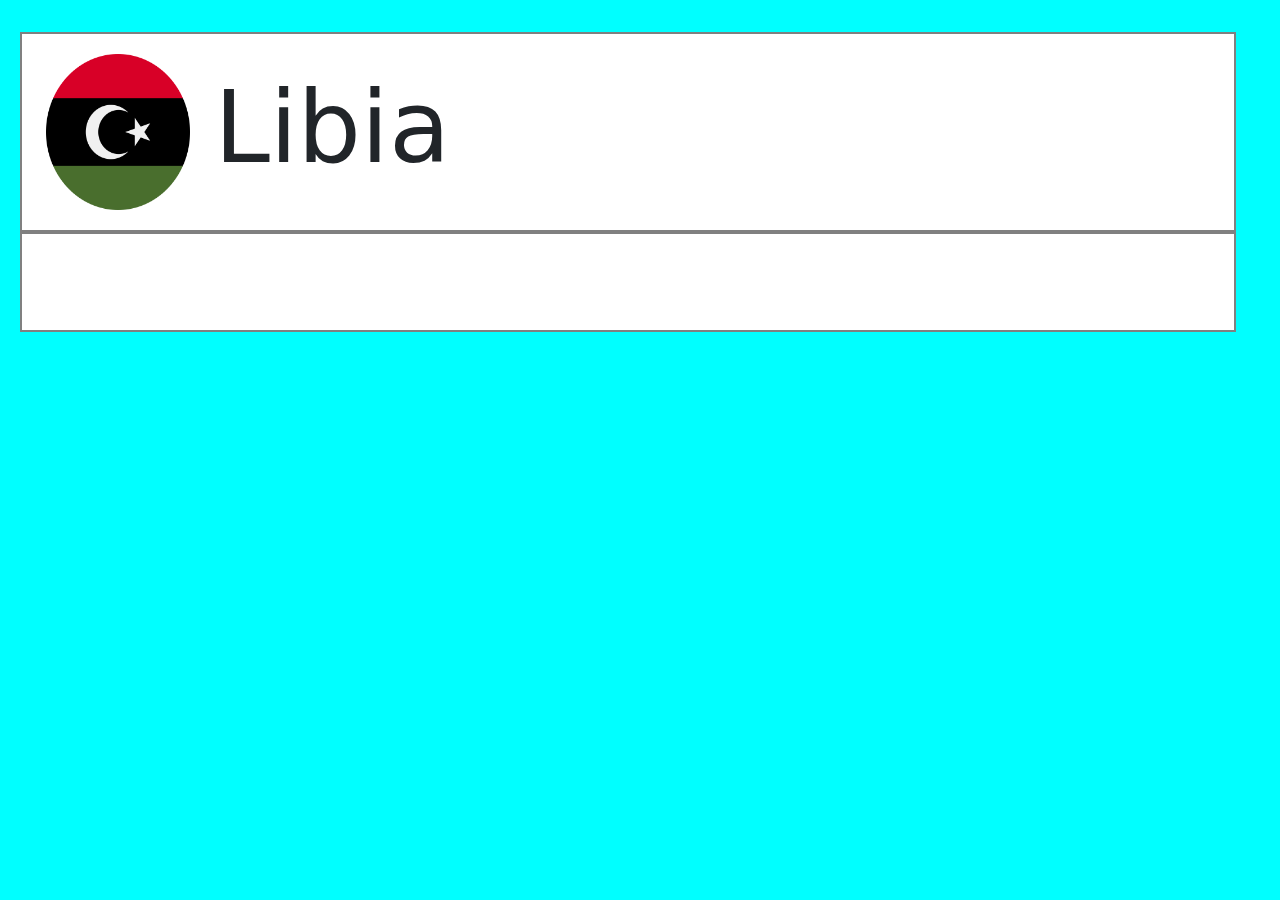
==== index.html @ 395d1d8c "pocos cambios" ====
<!DOCTYPE html>
<html lang="en">
<head>
    <link href="https://cdn.jsdelivr.net/npm/bootstrap@5.3.3/dist/css/bootstrap.min.css" rel="stylesheet" integrity="sha384-QWTKZyjpPEjISv5WaRU9OFeRpok6YctnYmDr5pNlyT2bRjXh0JMhjY6hW+ALEwIH" crossorigin="anonymous">
    <script src="https://cdn.jsdelivr.net/npm/bootstrap@5.3.3/dist/js/bootstrap.bundle.min.js" integrity="sha384-YvpcrYf0tY3lHB60NNkmXc5s9fDVZLESaAA55NDzOxhy9GkcIdslK1eN7N6jIeHz" crossorigin="anonymous"></script>
    <link rel="stylesheet" href="css/main-index.css">
    <meta charset="UTF-8">
    <meta name="viewport" content="width=device-width, initial-scale=1.0">
    <title>Libia</title>
</head>
<body>
    <header class="conteiner-fluid">

        <div id="contenedor__logolibiaheader" class="col-lg-12 row">

            <div id="imagen__circularlogoheader" class="col-lg-4">
                <img src="assets/imagenes/logo circular libia.png" alt="">
            </div>

            
            <div id="contenedor__libiaheader" class="col-lg-8">   
                <h1>Libia</h1>
            </div>

        </div>

        <menu class="col-lg-12 row">
            
            

        </menu>

    </header>




</body>
</html>
---- css/main-index.css ----
*{
    margin: 0;
    padding: 0;
}
body{
    background-color: aqua;
}

header{
    padding-top: 2.5%;
    padding-left: 2.5%;
    padding-right: 2.5%;
}

#contenedor__logolibiaheader{
    padding-left: 1%;
    display: flex;
    height: 200px;
    background-color: white;
    border: 2px solid grey;
}

#imagen__circularlogoheader{
    width: 14%;
    height: 80%;
    align-self: center;
}

header img{
    width: 100%;
    height: 100%;
}

#contenedor__libiaheader{
    align-self: center;
}

#contenedor__libiaheader h1{
    font-size: 100px;
}



menu{
    background-color: white;
    padding-top: 4%;
    height: 100px;
    border: 2px solid grey;
}
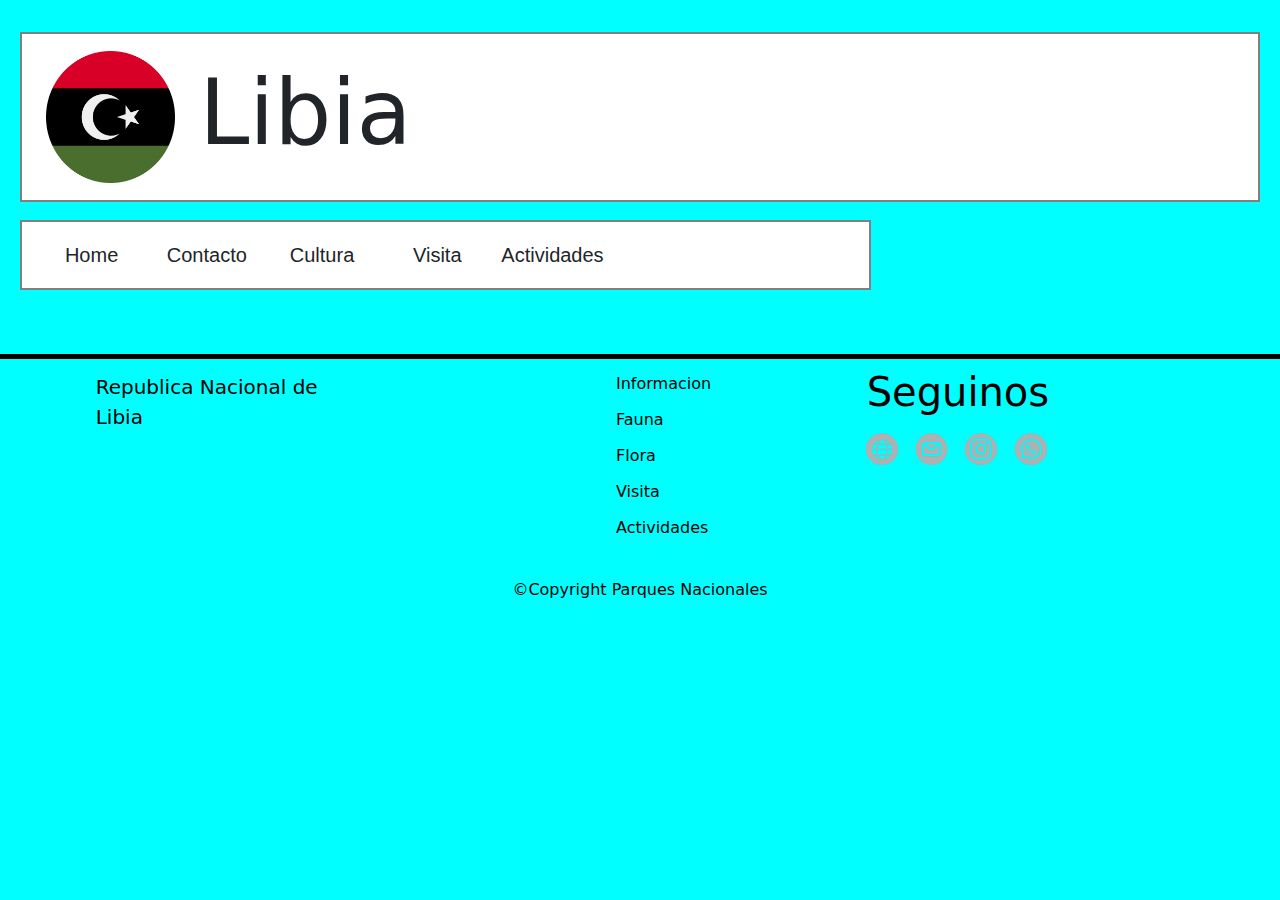
==== commit 274d19fc: "termino el header y agrego el footer, toadiva falta terminarlo" ====
--- a/index.html
+++ b/index.html
@@ -11,7 +11,7 @@
 <body>
     <header class="conteiner-fluid">
 
-        <div id="contenedor__logolibiaheader" class="col-lg-12 row">
+        <div id="contenedor__logolibiaheader" class="row">
 
             <div id="imagen__circularlogoheader" class="col-lg-4">
                 <img src="assets/imagenes/logo circular libia.png" alt="">
@@ -24,16 +24,68 @@
 
         </div>
 
-        <menu class="col-lg-12 row">
-            
-            
-
-        </menu>
+        <nav class="row" id="menu">
+            <ul id="ul__menu">
+                <li class="li__menu">Home</li>
+                <li class="li__menu">Contacto</li>
+                <li class="li__menu">Cultura</li>
+                <li class="li__menu">Visita</li>
+                <li class="li__menu">Actividades</li>
+            </ul>
+        </nav>
 
     </header>
 
 
 
 
+    <main>
+
+
+        
+
+
+    </main>
+
+
+
+
+
+
+
+    <footer id="footer">
+        <div id="contenedor__parques">
+            <p>Republica Nacional de<br>Libia</p>
+        </div>
+        <div id="contenedor__footerlistado">
+            <ul id="ul__footer">
+                <p class="li__lifooter"><a href="../index.html">Informacion</a></p>
+                <p class="li__lifooter"><a href="../css/style-fauna.css">Fauna</a></p>
+                <p class="li__lifooter"><a href="../css/style-flora.css">Flora</a></p>
+                <p class="li__lifooter"><a href="">Visita</a></p>
+                <p class="li__lifooter"><a href="">Actividades</a></p>
+            </ul>
+        </div>
+
+        <div id="contenedor__redessociales">
+
+            <h1 id="h1_seg">Seguinos </h1>
+
+            <div id="contenedor__fotosredes">
+                <img class="imagenes__redes" src="assets/imagenes/logo conexion footer.png" alt="">
+                <img class="imagenes__redes" src="assets/imagenes/logo gmail footer.png" alt="">
+                <img class="imagenes__redes" src="assets/imagenes/logo ig footer.png" alt="">
+                <img class="imagenes__redes" src="assets/imagenes/logo whatsapp footer.png" alt="">
+
+            </div>
+        </div>
+
+        <div id="contenedor__copyright">
+            <p id="parrafo__copyright">©Copyright Parques Nacionales</p>
+        </div>
+    </footer>
+
+
+
 </body>
 </html>--- a/css/main-index.css
+++ b/css/main-index.css
@@ -15,13 +15,13 @@
 #contenedor__logolibiaheader{
     padding-left: 1%;
     display: flex;
-    height: 200px;
+    height: 170px;
     background-color: white;
     border: 2px solid grey;
 }
 
 #imagen__circularlogoheader{
-    width: 14%;
+    width: 12.5%;
     height: 80%;
     align-self: center;
 }
@@ -36,14 +36,270 @@
 }
 
 #contenedor__libiaheader h1{
-    font-size: 100px;
-}
-
-
-
-menu{
+    font-size: 90px;
+}
+
+
+
+
+
+
+
+
+/*MENUUUUUUUUUU*/
+
+#menu{
     background-color: white;
-    padding-top: 4%;
-    height: 100px;
+    margin-top: 1.5%;
+    height: 70px;
     border: 2px solid grey;
-}+}
+
+
+nav{
+    width: 70%;
+    display: flex;
+    padding-top: 1.2%;
+    align-self: center;
+}
+
+nav ul{
+    width: 100%;
+    display: flex;
+    align-self: center;
+}
+
+
+#ul__menu{
+    width: 100%;
+    display: flex;
+    text-decoration: none;
+    height: 30px;
+
+
+}
+
+a{
+    text-decoration: none; /* Elimina el subrayado */
+    color: inherit; /* Mantiene el color del texto circundante */
+}
+
+.li__menu{
+    display: flex;
+    height: 100%;
+    width: 10%;
+    justify-content: center;
+    font-size: 20px;
+    margin-right: 2%;
+    margin-left: 2%;
+    font-family:'Trebuchet MS', 'Lucida Sans Unicode', 'Lucida Grande', 'Lucida Sans', Arial, sans-serif;
+}
+
+
+
+
+
+
+
+
+
+
+
+
+
+
+
+
+
+
+
+
+
+
+
+
+
+
+
+
+
+
+
+
+
+
+
+
+
+
+
+
+
+
+
+
+
+
+
+
+
+
+
+
+
+
+
+
+
+
+
+
+
+
+
+
+
+
+
+
+
+
+
+
+
+
+
+
+
+
+
+
+
+
+
+
+
+
+
+
+
+#footer{
+    border-top: 5px solid black;
+
+
+
+
+
+    margin-top: 5%;
+    width: 100%;
+    height: 250px;
+    display: grid;
+
+    grid-template-columns: 1fr 1fr 1fr;
+    grid-template-rows: 1fr 1fr;
+
+    grid-template-areas: 
+    'parques listado redes'
+    'copy copy copy';
+
+    grid-column-gap: 20px;
+    grid-row-gap: 10px;
+
+
+    color: black;
+    
+
+}
+
+#contenedor__parques{
+    grid-area: parques;
+
+    margin-top: 3%;
+
+    font-size: 20px;
+    display: flex;
+    justify-content: center;
+}
+
+
+
+
+
+
+
+#contenedor__footerlistado{
+    margin-top: 3%;
+
+    grid-area: listado;
+
+    display: flex;
+    justify-content: center;
+}
+
+
+
+
+
+
+
+
+
+
+#contenedor__redessociales{
+    grid-area: redes;
+    
+    flex-direction: column;
+    
+    margin-top: 2%;
+
+}
+
+#contenedor__fotosredes{
+    display: flex;
+    width: 12%;
+    margin-top: 1%;
+    margin-left: -2.3%;
+}
+
+.imagenes__redes{
+    width: 100%;
+}
+
+
+
+
+
+
+
+#contenedor__copyright{
+    grid-area: copy;
+    display: flex;
+    justify-content: center;
+    align-content: center;
+    align-self: center;
+}
+
+
+#parrafo__copyright{
+
+}
+
+
+
+.li__lifooter:hover{
+    font-size: 20px;
+}
+
+.li__lifooter{
+    width: 20px;
+    height: 20px;
+
+
+    margin-left: -40px;
+}
+
+
+
+
+
+
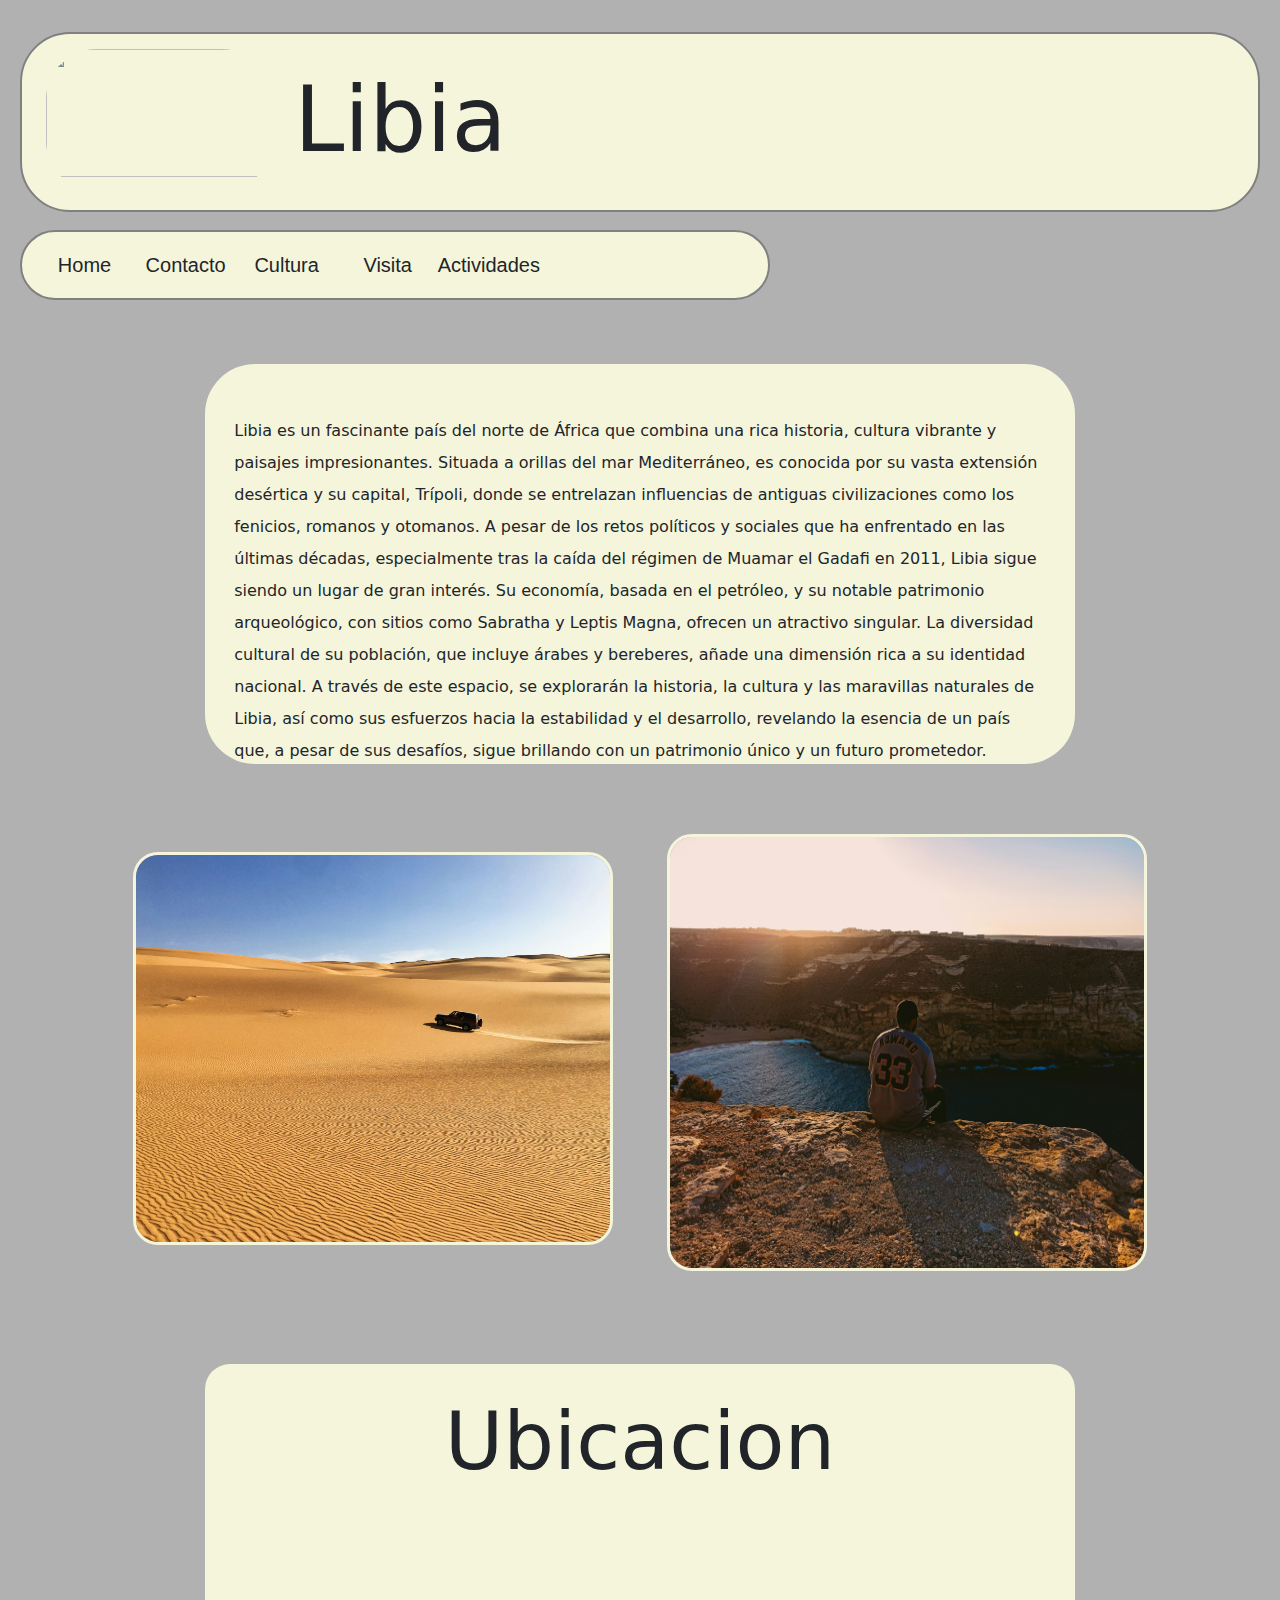
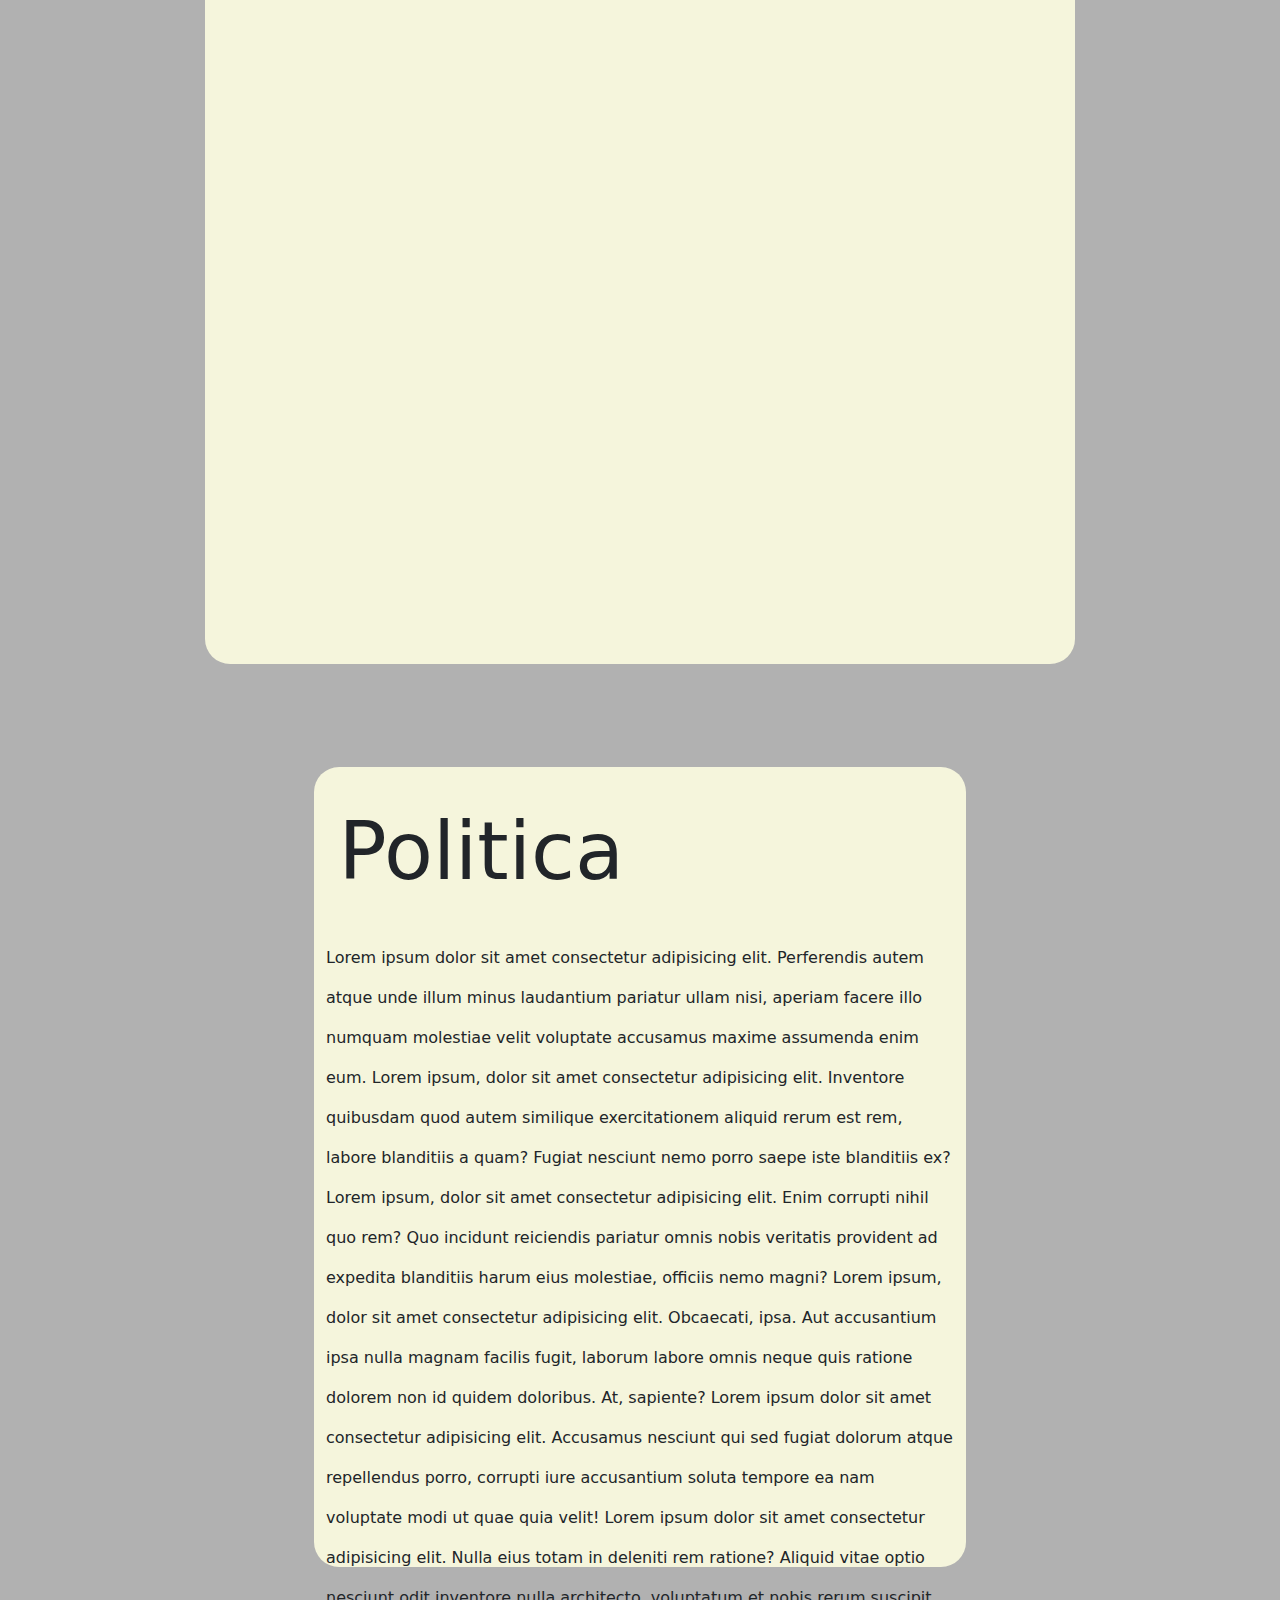
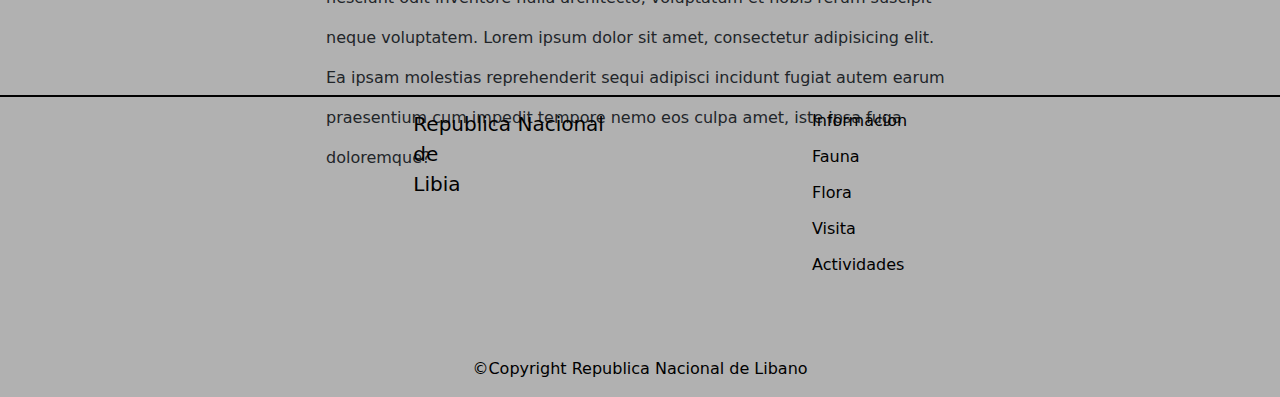
==== commit 31ae9bc8: "Terminar toda la pagina menos el CEO" ====
--- a/index.html
+++ b/index.html
@@ -14,7 +14,7 @@
         <div id="contenedor__logolibiaheader" class="row">
 
             <div id="imagen__circularlogoheader" class="col-lg-4">
-                <img src="assets/imagenes/logo circular libia.png" alt="">
+                <img id="imagen__header" src="assets/imagenes/bandera de libia.png" alt="">
             </div>
 
             
@@ -28,7 +28,7 @@
             <ul id="ul__menu">
                 <li class="li__menu">Home</li>
                 <li class="li__menu">Contacto</li>
-                <li class="li__menu">Cultura</li>
+                <li class="li__menu"><a href="paginas/cultura.html">Cultura</a></li>
                 <li class="li__menu">Visita</li>
                 <li class="li__menu">Actividades</li>
             </ul>
@@ -39,13 +39,74 @@
 
 
 
-    <main>
 
 
-        
 
 
+
+    <main id="main" class="conteiner-fluid row">
+        <div id="contenedor__2" class="col-lg-8">
+            <p id="parrafo__main">
+                Libia es un fascinante país del norte de África que combina una rica historia, cultura vibrante y paisajes impresionantes. Situada a orillas del mar Mediterráneo, es conocida por su vasta extensión desértica y su capital, Trípoli, donde se entrelazan influencias de antiguas civilizaciones como los fenicios, romanos y otomanos. A pesar de los retos políticos y sociales que ha enfrentado en las últimas décadas, especialmente tras la caída del régimen de Muamar el Gadafi en 2011, Libia sigue siendo un lugar de gran interés. Su economía, basada en el petróleo, y su notable patrimonio arqueológico, con sitios como Sabratha y Leptis Magna, ofrecen un atractivo singular. La diversidad cultural de su población, que incluye árabes y bereberes, añade una dimensión rica a su identidad nacional. A través de este espacio, se explorarán la historia, la cultura y las maravillas naturales de Libia, así como sus esfuerzos hacia la estabilidad y el desarrollo, revelando la esencia de un país que, a pesar de sus desafíos, sigue brillando con un patrimonio único y un futuro prometedor.
+            </p>
+        </div>
+
+
+        <div id="contenedor__imagenes" class="">
+            <div id="contenedor__primerafoto" class="col-lg-5">
+                <img id="imagen__primerafoto" src="assets/imagenes/pasiajeimagenprimera3.jpg" alt="">
+            </div>
+
+
+            <div id="contenedor__segundafoto" class="col-lg-5">
+                <img id="imagen__segundafoto" src="assets/imagenes/paisajesegundafoto1.jpg" alt="">
+            </div>
+        </div>
     </main>
+
+
+    <section id="section__mapa" class="conteiner-fluid row">
+
+        <div id="contenedor__ubimapa" class="col-lg-8">
+
+            <h1 id="section__h1ubicacion">
+                Ubicacion
+            </h1>
+
+            <iframe id="mapa" src="https://www.google.com/maps/embed?pb=!1m18!1m12!1m3!1d7327045.0862567825!2d12.036578089145975!3d26.2727371145786!2m3!1f0!2f0!3f0!3m2!1i1024!2i768!4f13.1!3m3!1m2!1s0x13a892d98ece010d%3A0xfa076041c7f9c22a!2sLibia!5e0!3m2!1ses!2sar!4v1729703014023!5m2!1ses!2sar" width="600" height="450" style="border:0;" allowfullscreen="" loading="lazy" referrerpolicy="no-referrer-when-downgrade"></iframe>        </div>
+
+    </section>
+
+
+    <article id="article" class="conteiner-fluid row">
+
+        <div class="col-lg-6" id="contenedor__politica">
+            
+                <div id="contenedor__politca">
+                    <h1 id="h1__politica">
+                        Politica
+                    </h1>
+                </div>
+            
+
+            <div id="contenedor__parrafopolitica">
+                <p id="parrafo__politica">
+                    Lorem ipsum dolor sit amet consectetur adipisicing elit. Perferendis autem atque unde illum minus laudantium pariatur ullam nisi, aperiam facere illo numquam molestiae velit voluptate accusamus maxime assumenda enim eum. Lorem ipsum, dolor sit amet consectetur adipisicing elit. Inventore quibusdam quod autem similique exercitationem aliquid rerum est rem, labore blanditiis a quam? Fugiat nesciunt nemo porro saepe iste blanditiis ex? Lorem ipsum, dolor sit amet consectetur adipisicing elit. Enim corrupti nihil quo rem? Quo incidunt reiciendis pariatur omnis nobis veritatis provident ad expedita blanditiis harum eius molestiae, officiis nemo magni? Lorem ipsum, dolor sit amet consectetur adipisicing elit. Obcaecati, ipsa. Aut accusantium ipsa nulla magnam facilis fugit, laborum labore omnis neque quis ratione dolorem non id quidem doloribus. At, sapiente? Lorem ipsum dolor sit amet consectetur adipisicing elit. Accusamus nesciunt qui sed fugiat dolorum atque repellendus porro, corrupti iure accusantium soluta tempore ea nam voluptate modi ut quae quia velit! Lorem ipsum dolor sit amet consectetur adipisicing elit. Nulla eius totam in deleniti rem ratione? Aliquid vitae optio nesciunt odit inventore nulla architecto, voluptatum et nobis rerum suscipit neque voluptatem. Lorem ipsum dolor sit amet, consectetur adipisicing elit. Ea ipsam molestias reprehenderit sequi adipisci incidunt fugiat autem earum praesentium cum impedit tempore nemo eos culpa amet, iste ipsa fuga doloremque?
+                </p>
+            </div>
+        </div>
+
+    </article>
+
+
+
+
+
+
+
+
+
+
 
 
 
@@ -54,34 +115,23 @@
 
 
     <footer id="footer">
-        <div id="contenedor__parques">
-            <p>Republica Nacional de<br>Libia</p>
-        </div>
-        <div id="contenedor__footerlistado">
-            <ul id="ul__footer">
-                <p class="li__lifooter"><a href="../index.html">Informacion</a></p>
-                <p class="li__lifooter"><a href="../css/style-fauna.css">Fauna</a></p>
-                <p class="li__lifooter"><a href="../css/style-flora.css">Flora</a></p>
-                <p class="li__lifooter"><a href="">Visita</a></p>
-                <p class="li__lifooter"><a href="">Actividades</a></p>
-            </ul>
-        </div>
-
-        <div id="contenedor__redessociales">
-
-            <h1 id="h1_seg">Seguinos </h1>
-
-            <div id="contenedor__fotosredes">
-                <img class="imagenes__redes" src="assets/imagenes/logo conexion footer.png" alt="">
-                <img class="imagenes__redes" src="assets/imagenes/logo gmail footer.png" alt="">
-                <img class="imagenes__redes" src="assets/imagenes/logo ig footer.png" alt="">
-                <img class="imagenes__redes" src="assets/imagenes/logo whatsapp footer.png" alt="">
-
+        <div id="contenedor__footer1">
+            <div id="contenedor__parques">
+                <p id="www">Republica Nacional de<br>Libia</p>
             </div>
+            <div id="contenedor__footerlistado">
+                <ul id="ul__footer">
+                    <p class="li__lifooter"><a href="../index.html">Informacion</a></p>
+                    <p class="li__lifooter"><a href="../css/style-fauna.css">Fauna</a></p>
+                    <p class="li__lifooter"><a href="../css/style-flora.css">Flora</a></p>
+                    <p class="li__lifooter"><a href="">Visita</a></p>
+                    <p class="li__lifooter"><a href="">Actividades</a></p>
+                </ul>
+            </div>    
         </div>
 
         <div id="contenedor__copyright">
-            <p id="parrafo__copyright">©Copyright Parques Nacionales</p>
+            <p id="parrafo__copyright">©Copyright Republica Nacional de Libano</p>
         </div>
     </footer>
 
--- a/css/main-index.css
+++ b/css/main-index.css
@@ -3,56 +3,327 @@
     padding: 0;
 }
 body{
-    background-color: aqua;
+    background-color: rgb(177, 177, 177);
 }
 
 header{
     padding-top: 2.5%;
     padding-left: 2.5%;
     padding-right: 2.5%;
+    align-self: center;
 }
 
 #contenedor__logolibiaheader{
     padding-left: 1%;
     display: flex;
-    height: 170px;
-    background-color: white;
+    height: 180px;
+    background-color: beige;
     border: 2px solid grey;
+    border-radius: 50px;
+    align-items: center;
 }
 
 #imagen__circularlogoheader{
     width: 12.5%;
-    height: 80%;
+    height: 90%;
     align-self: center;
-}
-
-header img{
-    width: 100%;
-    height: 100%;
+    margin-top: 1%;
+}
+
+#imagen__header{
+    width: 175%;
+    height: 90%;
+    border-radius: 50px;
 }
 
 #contenedor__libiaheader{
+    margin-top: 0.4%;
     align-self: center;
 }
 
 #contenedor__libiaheader h1{
     font-size: 90px;
-}
-
-
-
-
-
-
-
-
-/*MENUUUUUUUUUU*/
+    margin-left: 12%;
+}
+
 
 #menu{
-    background-color: white;
+    
+    background-color: beige;
     margin-top: 1.5%;
     height: 70px;
     border: 2px solid grey;
+    width: 750px;
+    border-radius: 50px;
+}
+
+
+
+
+
+
+
+
+
+
+
+
+
+
+
+
+
+
+
+
+
+
+
+
+
+
+
+
+
+
+
+
+
+
+
+
+
+
+
+
+
+
+
+
+
+
+
+
+
+
+/*MAINNNNNNNNNNNNNNNNNNNNNNNNNNNNNNNNNNNNNNNNNNNNNNNNNNNNNNNNNNNNNNNNNNNNNNNNNNNNNNNNNNNN*/
+
+
+#main{
+    margin-top: 5%;
+    height:  1000px;
+    display: flex;
+    justify-content: center;
+}
+
+#contenedor__2{
+    background-color: beige;
+    border-radius: 50px;
+    line-height: 2;
+    height: 400px;
+}
+
+
+#parrafo__main{
+    margin-top: 6%;
+    margin-left: 2%;
+    margin-right: 2%;
+}
+
+
+#contenedor__imagenes{
+    height: 500px;
+    display: flex;
+    justify-content: center;
+}
+
+
+#contenedor__primerafoto{
+    height: 450px;
+    border-radius: 25px;
+}
+#imagen__primerafoto{
+    width: 90%;
+    height: 87.5%;
+    border-radius: 25px;
+    margin-left: 5%;
+    margin-top: 3.7%;
+    border: solid 3px beige;
+    margin-top: 7%;
+}
+
+
+
+
+
+
+
+#contenedor__segundafoto{
+    height: 500px;
+    border-radius: 25px;
+    
+}
+
+#imagen__segundafoto{
+    width: 90%;
+    height: 87.5%;
+    border-radius: 25px;
+    margin-left: 5%;
+    margin-top: 3.7%;
+    border: solid 3px  beige;
+}
+
+
+
+
+
+
+
+/*Sectioooooooooooooooooooooooooooooooooooooooooooooooooooooooooooooon*/
+
+
+#section__mapa{
+    display: flex;
+    justify-content: center;
+    height: 900px;
+}
+
+#contenedor__ubimapa{
+    background-color: beige;
+    justify-content: center;
+    border-radius: 25px;
+}
+
+
+
+#section__h1ubicacion{
+    font-size: 80px;
+    margin-top: 30px;
+}
+
+#section__h1ubicacion{
+    display: flex;
+    justify-content: center;
+}
+
+
+#mapa{
+    margin-top: 6%;
+    width: 90%;
+    height: 600px;
+    margin-left: 5%;
+    border-radius: 25px;
+}
+
+
+
+
+
+
+
+
+
+
+
+
+
+
+
+/*articleeeeeeeeeeeeeeeeeeeeeeeeeeeeeeeeeeeeeeeeeeeeeeeeeeeeeeeeeeeeeeeeeeeeeeeeeeeeeeeeeeeeeeee*/
+
+
+#article{
+    margin-top: 8%;
+    height: 800px;
+    display: flex;
+    justify-content: center;
+}   
+
+#contenedor__politica{
+    background-color: beige;
+    border-radius: 25px;
+}
+
+
+#contenedor__politca{
+    font-size: 130px;
+    margin-top: 6%;
+    margin-left: 2%;
+    
+}
+
+#h1__politica{
+    font-size: 80px;
+    
+}
+
+
+
+
+
+
+#contenedor__parrafopolitica{
+    line-height: 2.5;
+    margin-top: 6%;
+    height: 500px;
+}
+
+#parrafo__politica{
+
+}
+
+
+
+
+
+
+
+
+
+
+
+
+
+
+
+
+
+
+
+
+
+
+
+
+
+
+
+
+
+
+
+
+
+
+
+
+
+
+
+
+
+
+
+
+/*MENUUUUUUUUUU*/
+
+
+#contenedor__footer1{
+    display: flex;
+
+    width: 100%;
+    height: 250px;
+    
 }
 
 
@@ -82,6 +353,15 @@
 a{
     text-decoration: none; /* Elimina el subrayado */
     color: inherit; /* Mantiene el color del texto circundante */
+}
+
+#contenedor__parques{
+    margin-left: 110%;
+}
+
+
+#contenedor__footerlistado{
+    margin-left: 50%;
 }
 
 .li__menu{
@@ -97,100 +377,14 @@
 
 
 
-
-
-
-
-
-
-
-
-
-
-
-
-
-
-
-
-
-
-
-
-
-
-
-
-
-
-
-
-
-
-
-
-
-
-
-
-
-
-
-
-
-
-
-
-
-
-
-
-
-
-
-
-
-
-
-
-
-
-
-
-
-
-
-
-
-
-
-
-
-
-
-
-
-
-
-
-
-
-
-
-
-
-
-
-
-
 #footer{
-    border-top: 5px solid black;
-
-
-
-
-
-    margin-top: 5%;
+    border-top: 2px solid black;
+
+
+
+
+
+    margin-top: 10%;
     width: 100%;
     height: 250px;
     display: grid;
@@ -215,14 +409,16 @@
     grid-area: parques;
 
     margin-top: 3%;
-
+    margin-left: 100%;
     font-size: 20px;
     display: flex;
     justify-content: center;
 }
 
 
-
+#www{
+    width: 200px;
+}
 
 
 
@@ -231,7 +427,6 @@
     margin-top: 3%;
 
     grid-area: listado;
-
     display: flex;
     justify-content: center;
 }
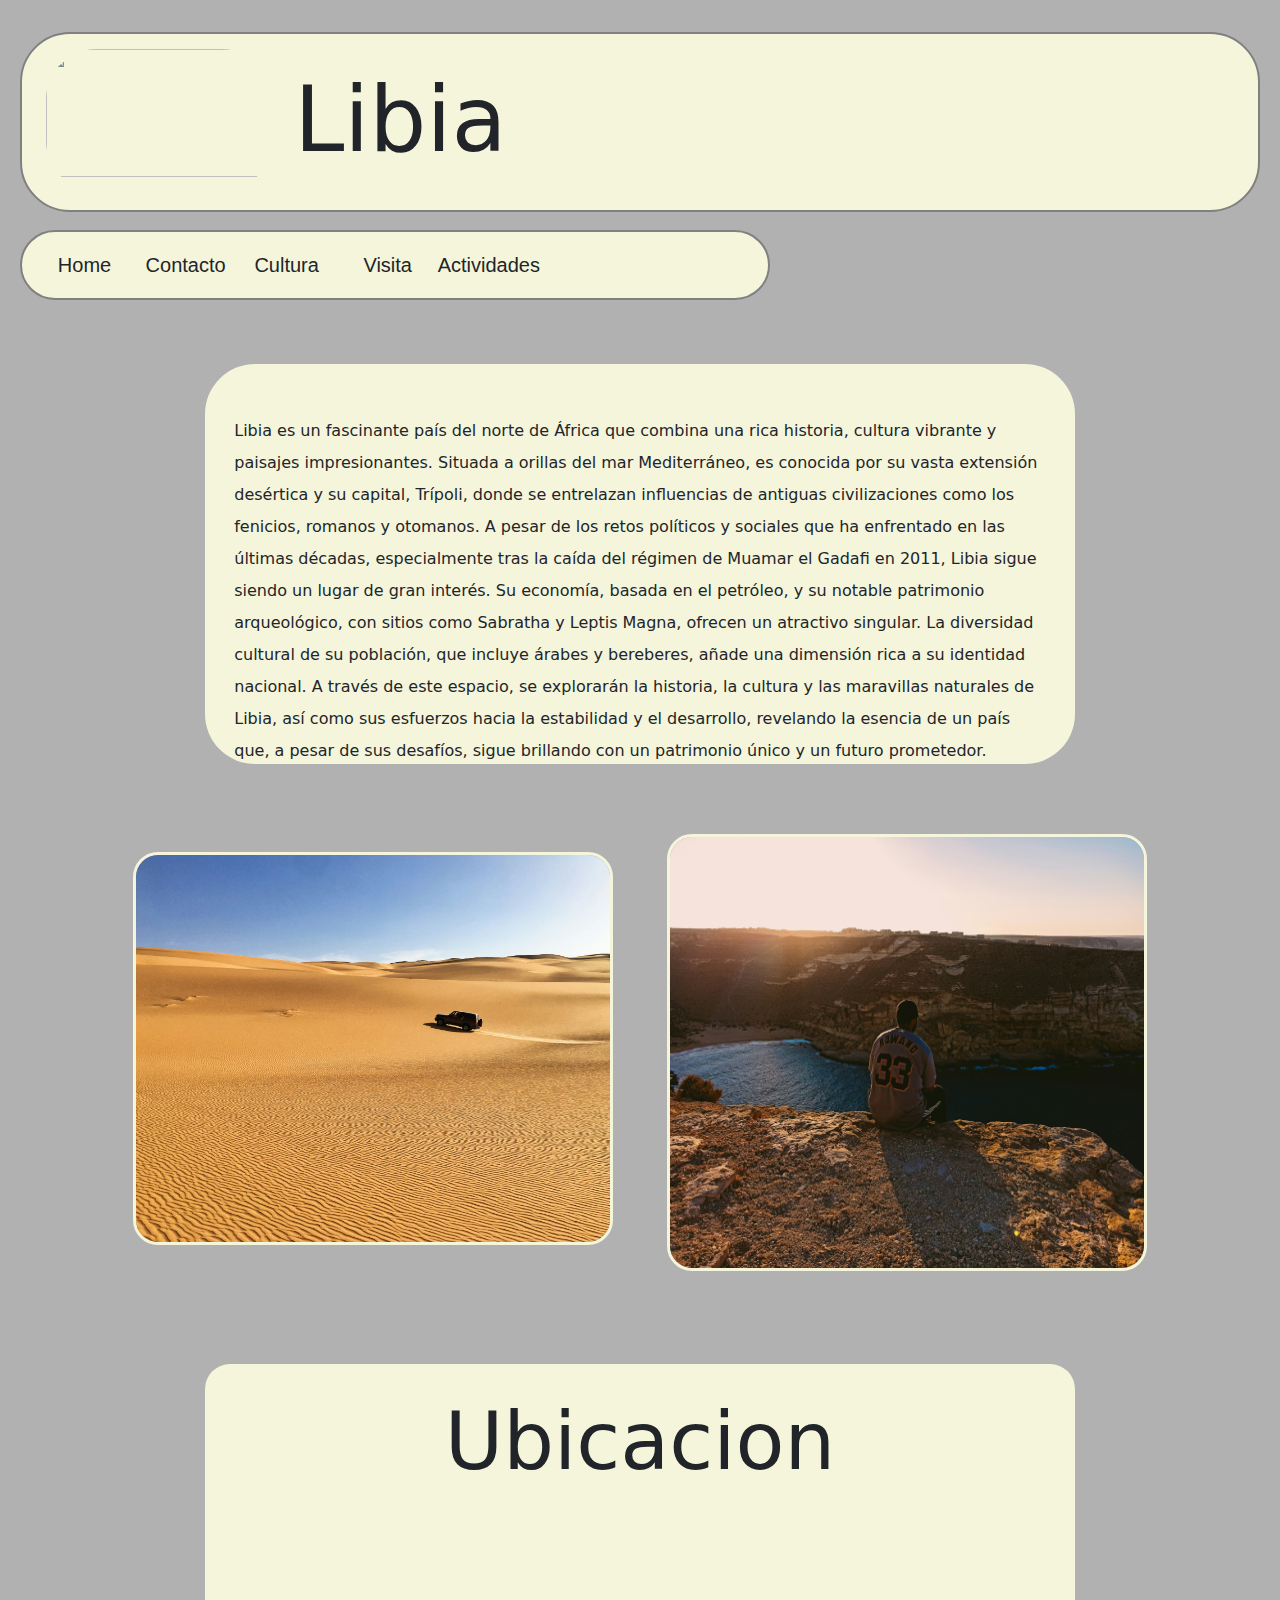
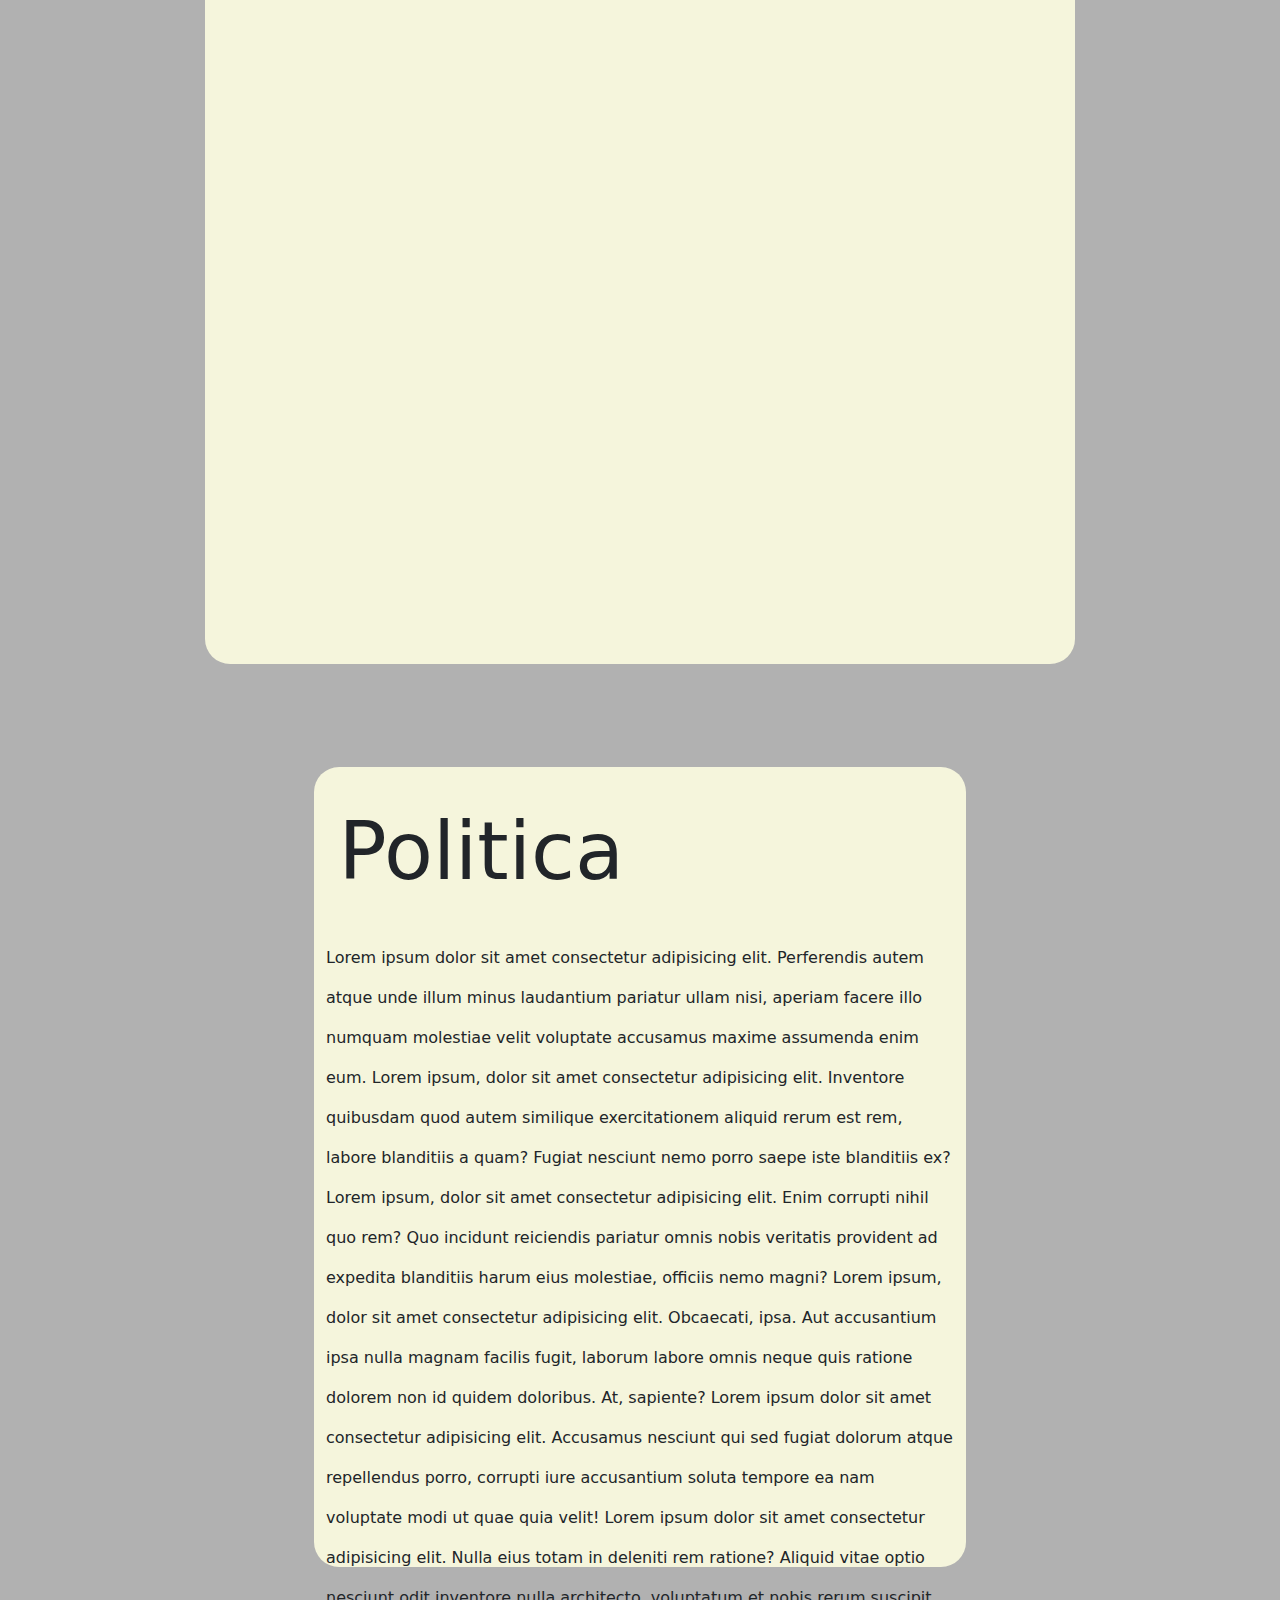
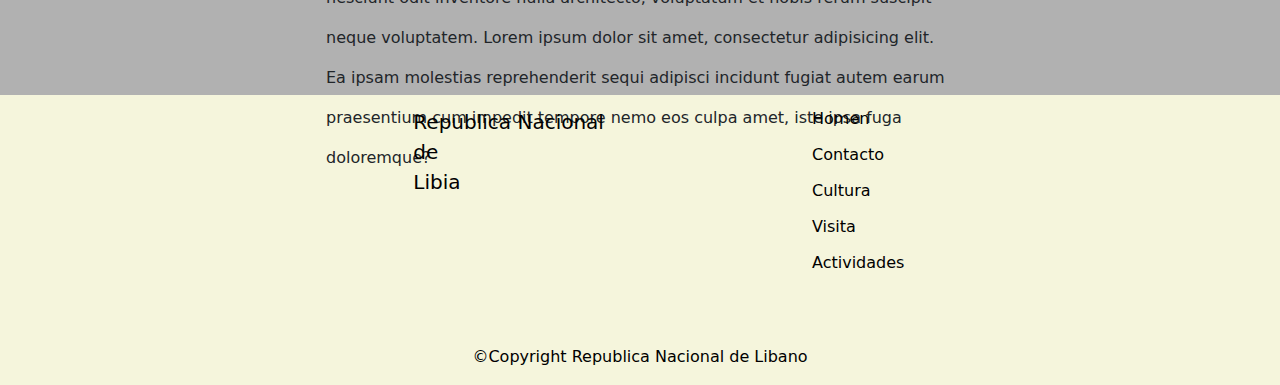
==== commit 3a68dc97: "cambios en la pagina de sued" ====
--- a/index.html
+++ b/index.html
@@ -121,11 +121,11 @@
             </div>
             <div id="contenedor__footerlistado">
                 <ul id="ul__footer">
-                    <p class="li__lifooter"><a href="../index.html">Informacion</a></p>
-                    <p class="li__lifooter"><a href="../css/style-fauna.css">Fauna</a></p>
-                    <p class="li__lifooter"><a href="../css/style-flora.css">Flora</a></p>
-                    <p class="li__lifooter"><a href="">Visita</a></p>
-                    <p class="li__lifooter"><a href="">Actividades</a></p>
+                    <p class="li__lifooter">Homen</p>
+                    <p class="li__lifooter">Contacto</p>
+                    <p class="li__lifooter"><a href="paginas/cultura.html">Cultura</a></p>
+                    <p class="li__lifooter">Visita</p>
+                    <p class="li__lifooter">Actividades</p>
                 </ul>
             </div>    
         </div>
--- a/css/main-index.css
+++ b/css/main-index.css
@@ -378,10 +378,8 @@
 
 
 #footer{
-    border-top: 2px solid black;
-
-
-
+
+    background-color: beige;
 
 
     margin-top: 10%;
@@ -397,7 +395,6 @@
     'copy copy copy';
 
     grid-column-gap: 20px;
-    grid-row-gap: 10px;
 
 
     color: black;
@@ -452,7 +449,6 @@
 #contenedor__fotosredes{
     display: flex;
     width: 12%;
-    margin-top: 1%;
     margin-left: -2.3%;
 }
 
@@ -467,6 +463,7 @@
 
 
 #contenedor__copyright{
+    background-color: beige;
     grid-area: copy;
     display: flex;
     justify-content: center;
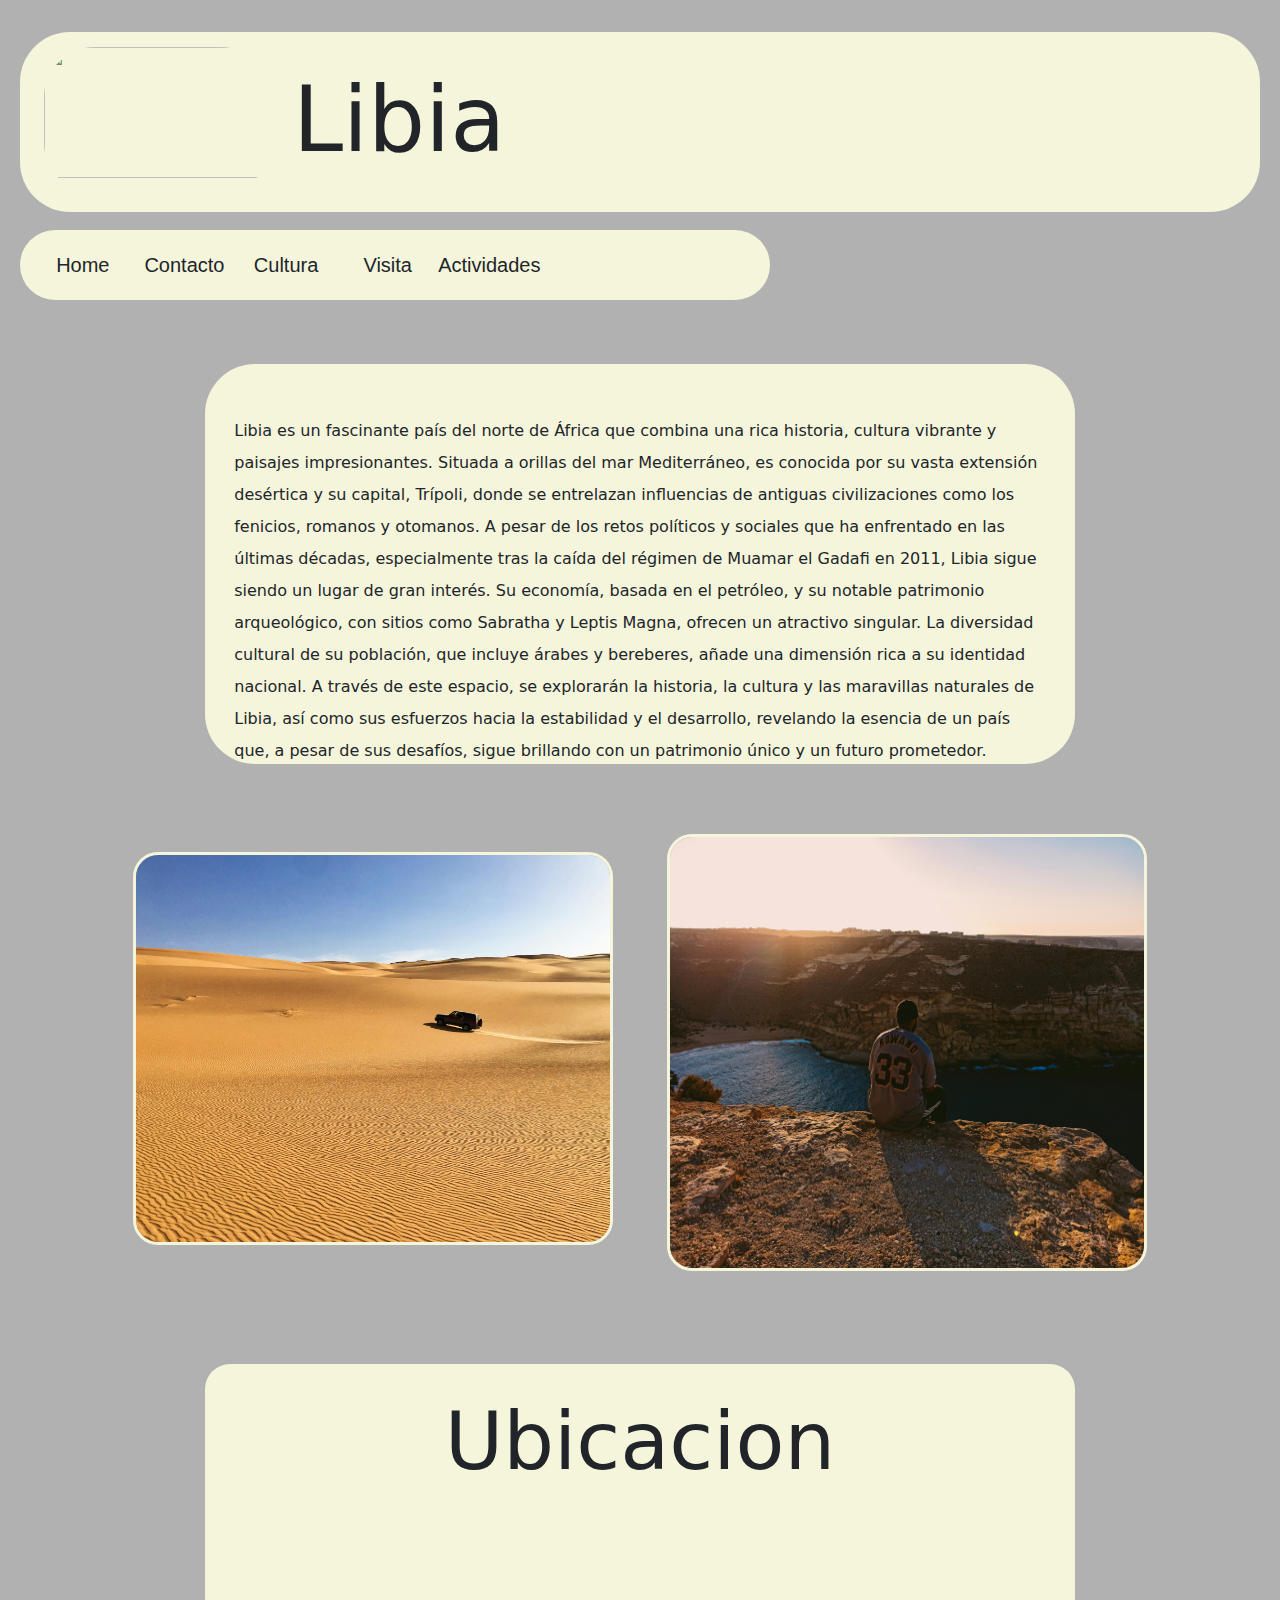
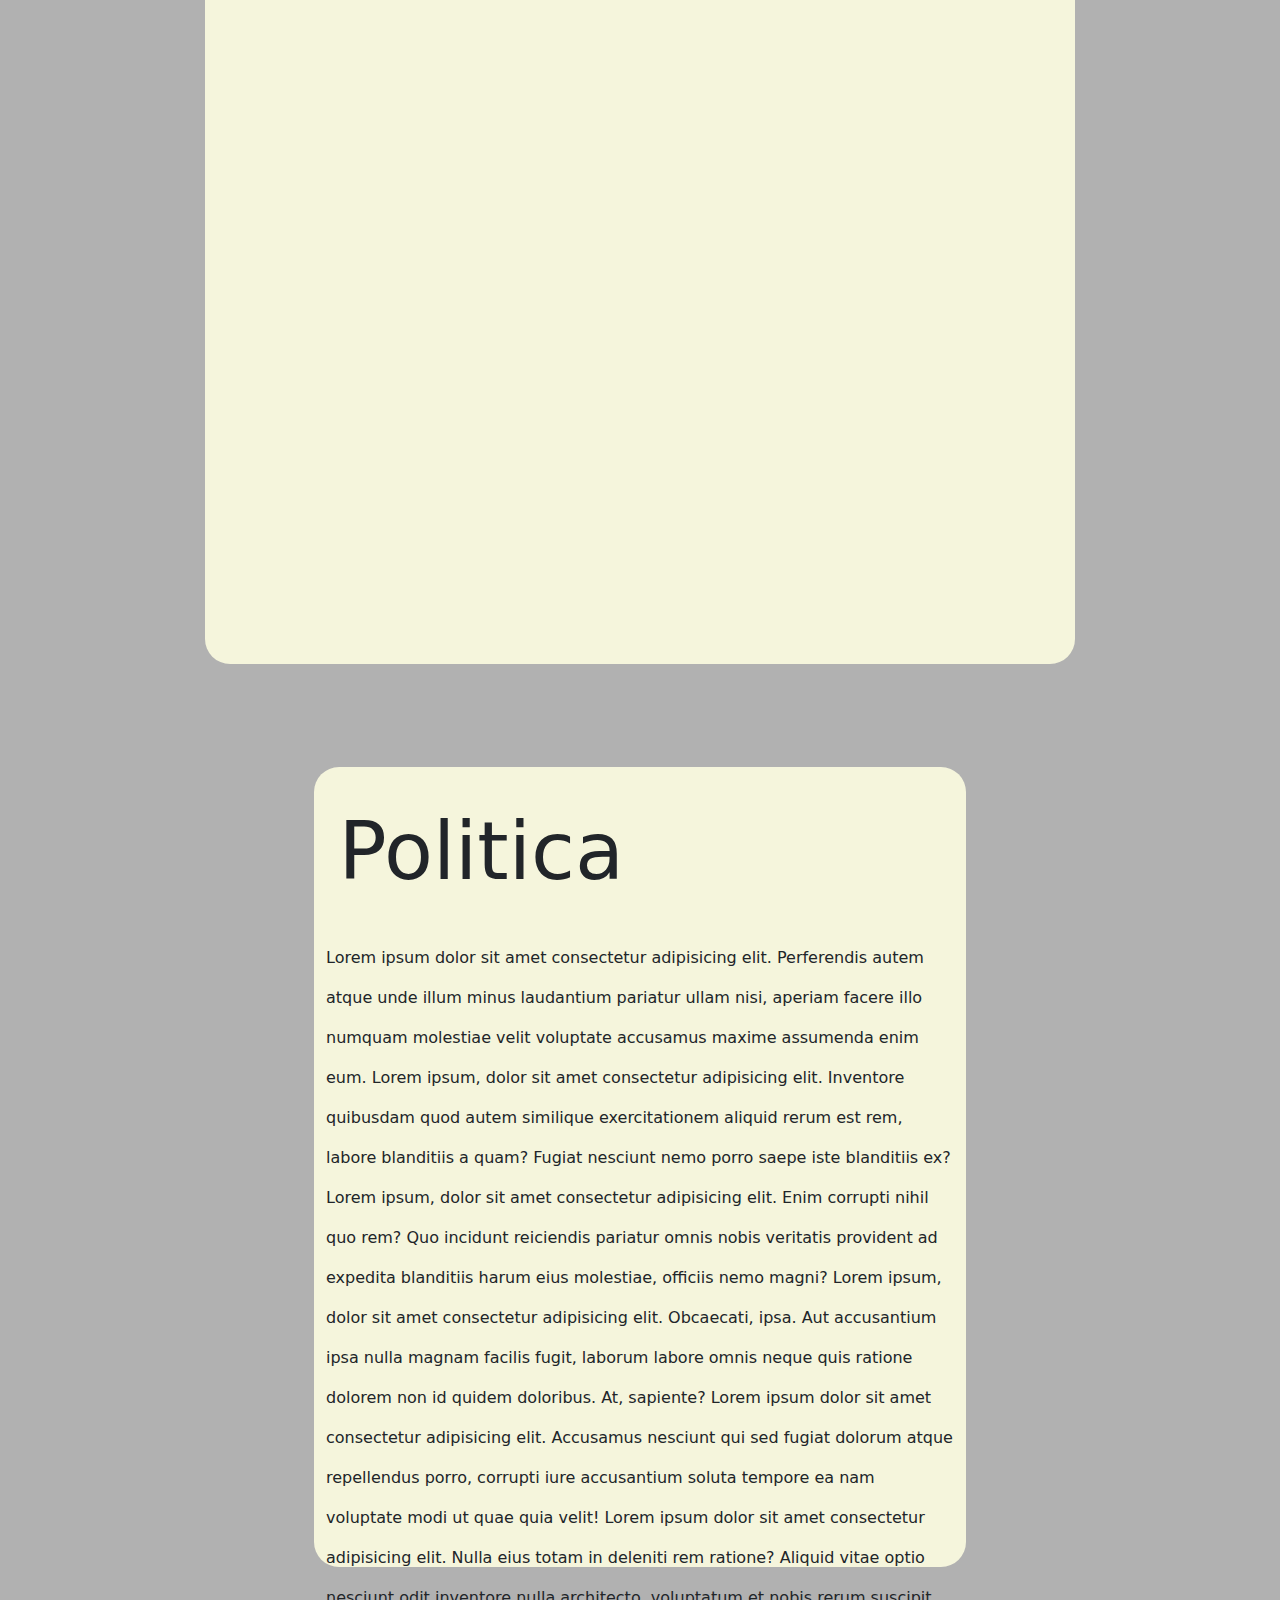
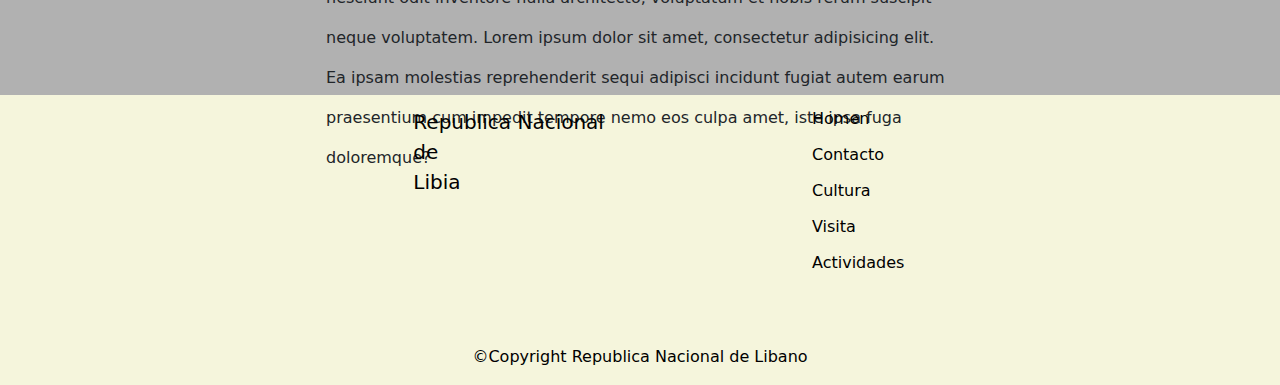
==== commit 7d2a7ec2: "SEO" ====
--- a/index.html
+++ b/index.html
@@ -1,6 +1,9 @@
 <!DOCTYPE html>
 <html lang="en">
 <head>
+    <meta name="description" content="Informacion que no enconrtaras en otro lado acerca de libia. La meor informacion de Libia.">
+    <meta name="keybords" content="Africa, Paises, Politica Libia, Libia, Historia de Libia, Cultura libia, Turismo en Libia, Geografía de Libia, Economía de Libia, Política de Libia, Guerra civil en Libia, Comida libia, Atractivos turísticos en Libia, Idioma en Libia, Tradiciones libias, Arte y literatura de Libia, Costumbres libias, Libia actual">
+
     <link href="https://cdn.jsdelivr.net/npm/bootstrap@5.3.3/dist/css/bootstrap.min.css" rel="stylesheet" integrity="sha384-QWTKZyjpPEjISv5WaRU9OFeRpok6YctnYmDr5pNlyT2bRjXh0JMhjY6hW+ALEwIH" crossorigin="anonymous">
     <script src="https://cdn.jsdelivr.net/npm/bootstrap@5.3.3/dist/js/bootstrap.bundle.min.js" integrity="sha384-YvpcrYf0tY3lHB60NNkmXc5s9fDVZLESaAA55NDzOxhy9GkcIdslK1eN7N6jIeHz" crossorigin="anonymous"></script>
     <link rel="stylesheet" href="css/main-index.css">
--- a/css/main-index.css
+++ b/css/main-index.css
@@ -18,7 +18,6 @@
     display: flex;
     height: 180px;
     background-color: beige;
-    border: 2px solid grey;
     border-radius: 50px;
     align-items: center;
 }
@@ -52,7 +51,6 @@
     background-color: beige;
     margin-top: 1.5%;
     height: 70px;
-    border: 2px solid grey;
     width: 750px;
     border-radius: 50px;
 }
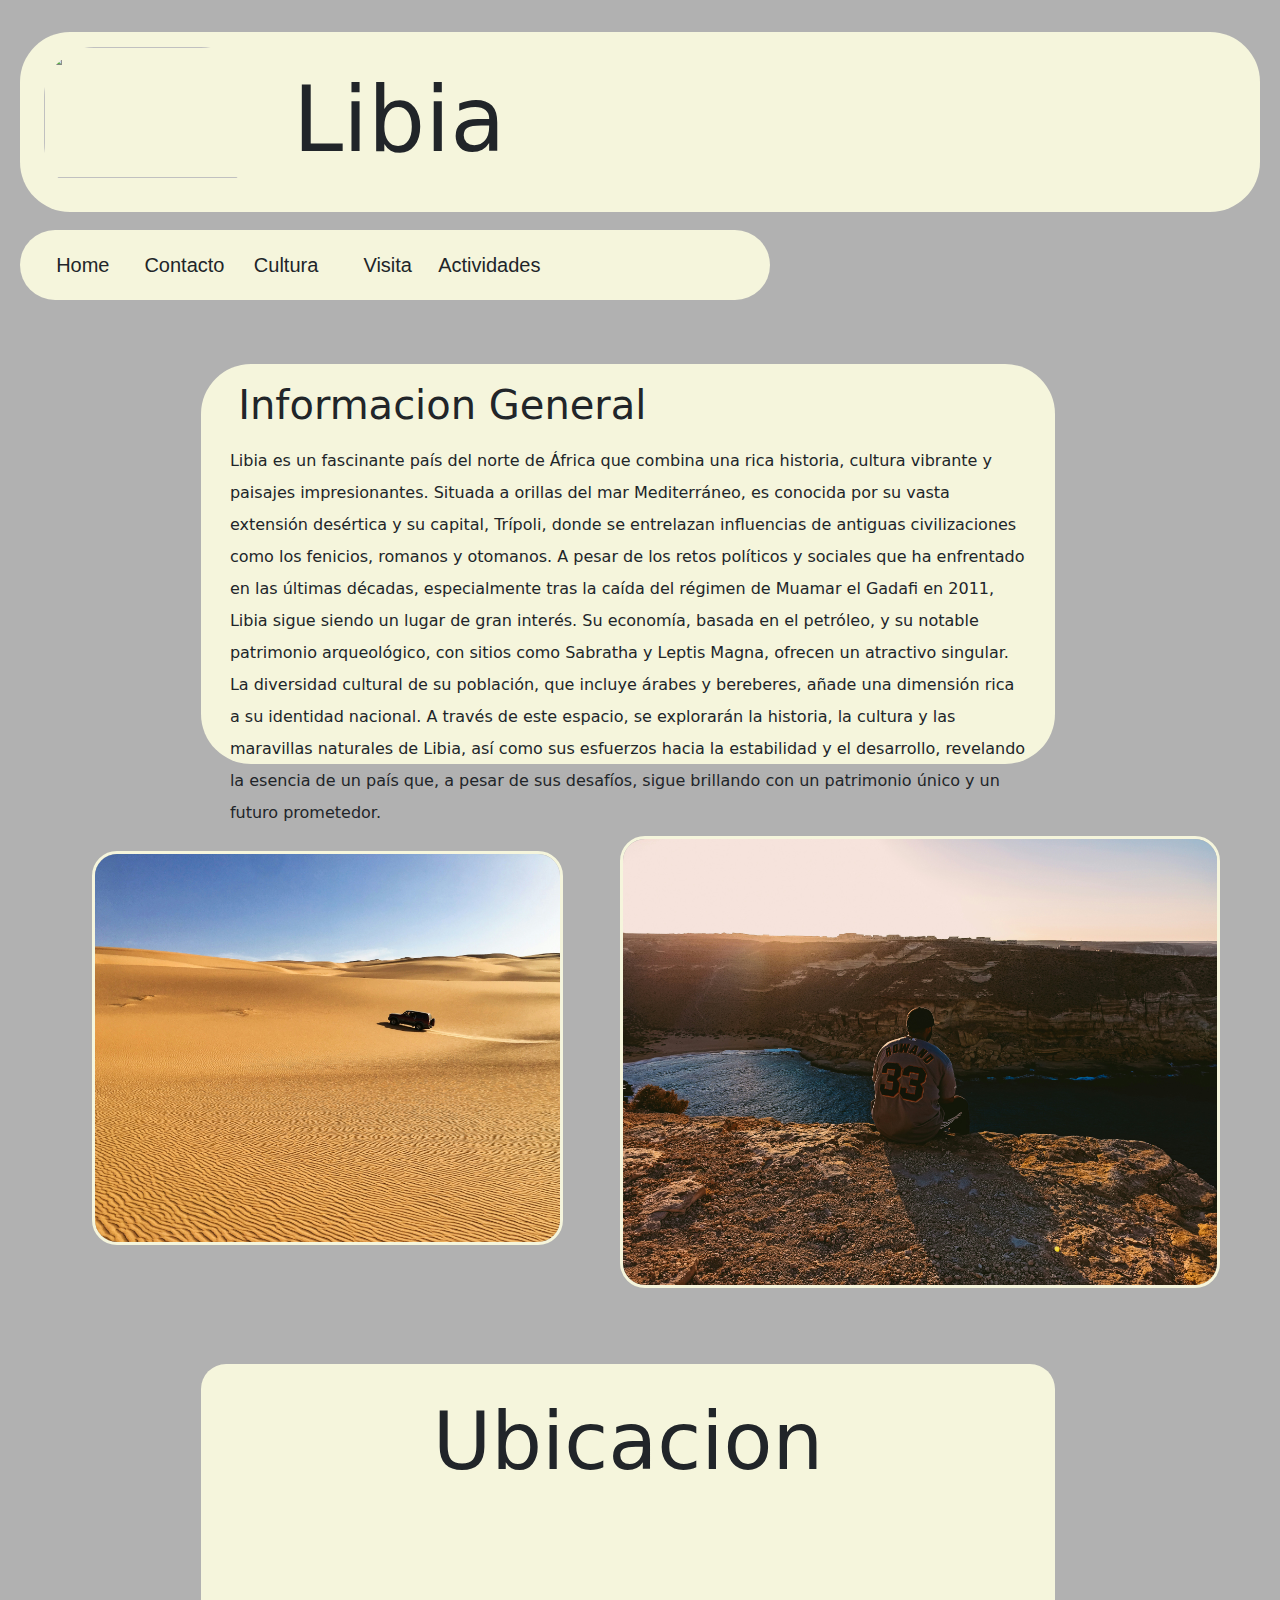
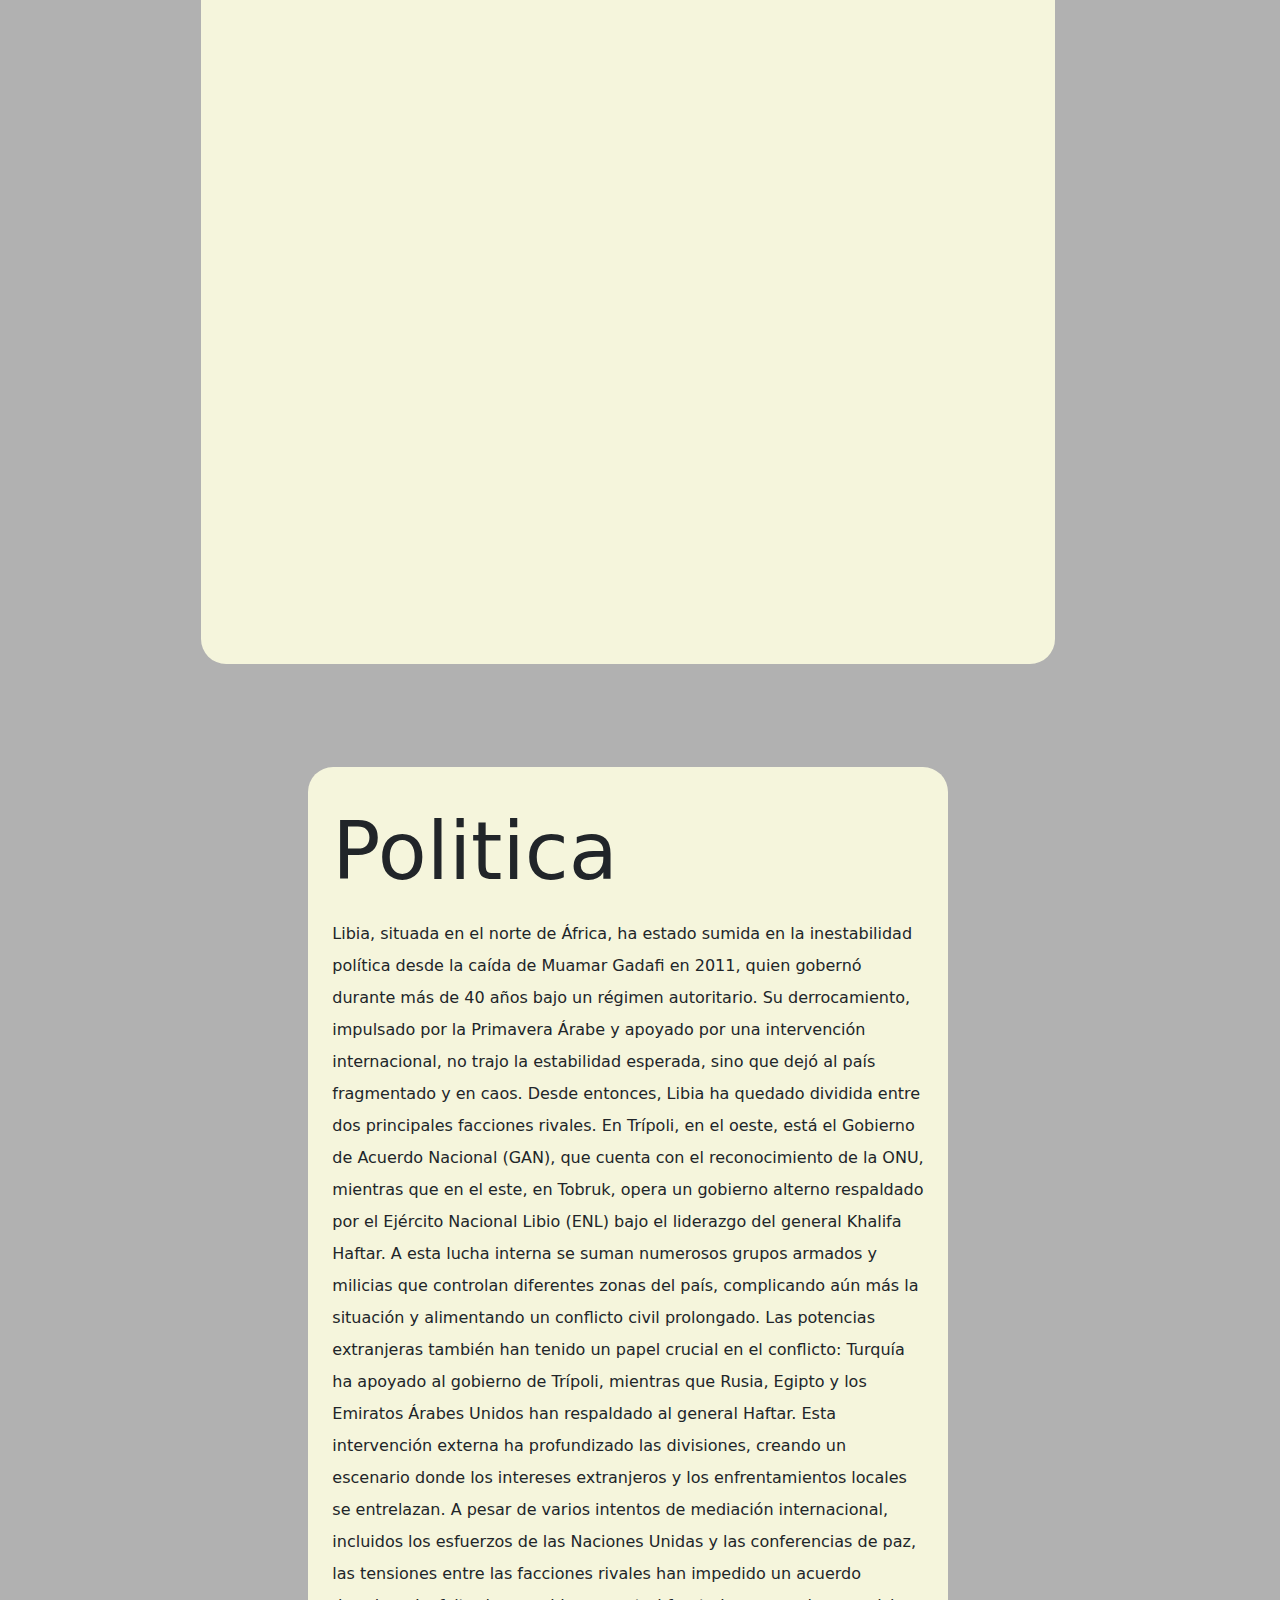
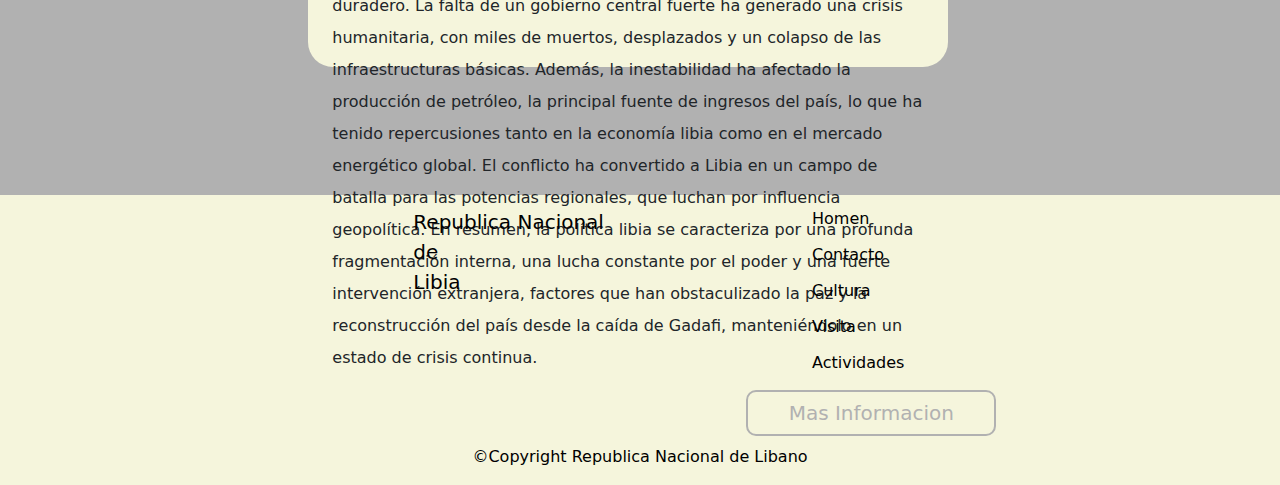
==== commit f2845f47: "Termino la pagina web" ====
--- a/index.html
+++ b/index.html
@@ -48,7 +48,12 @@
 
 
     <main id="main" class="conteiner-fluid row">
+
+
         <div id="contenedor__2" class="col-lg-8">
+            <h1 id="titulo__maininfo">
+                Informacion General
+            </h1>
             <p id="parrafo__main">
                 Libia es un fascinante país del norte de África que combina una rica historia, cultura vibrante y paisajes impresionantes. Situada a orillas del mar Mediterráneo, es conocida por su vasta extensión desértica y su capital, Trípoli, donde se entrelazan influencias de antiguas civilizaciones como los fenicios, romanos y otomanos. A pesar de los retos políticos y sociales que ha enfrentado en las últimas décadas, especialmente tras la caída del régimen de Muamar el Gadafi en 2011, Libia sigue siendo un lugar de gran interés. Su economía, basada en el petróleo, y su notable patrimonio arqueológico, con sitios como Sabratha y Leptis Magna, ofrecen un atractivo singular. La diversidad cultural de su población, que incluye árabes y bereberes, añade una dimensión rica a su identidad nacional. A través de este espacio, se explorarán la historia, la cultura y las maravillas naturales de Libia, así como sus esfuerzos hacia la estabilidad y el desarrollo, revelando la esencia de un país que, a pesar de sus desafíos, sigue brillando con un patrimonio único y un futuro prometedor.
             </p>
@@ -56,13 +61,17 @@
 
 
         <div id="contenedor__imagenes" class="">
+
+
             <div id="contenedor__primerafoto" class="col-lg-5">
-                <img id="imagen__primerafoto" src="assets/imagenes/pasiajeimagenprimera3.jpg" alt="">
+                <img id="imagen__primerafoto" src="assets/imagenes/pasiajeimagenprimera3.jpg" alt="imagen">
+                <div id="text-overlay1">Conocer más</div>
             </div>
 
 
             <div id="contenedor__segundafoto" class="col-lg-5">
-                <img id="imagen__segundafoto" src="assets/imagenes/paisajesegundafoto1.jpg" alt="">
+                <img id="imagen__segundafoto" src="assets/imagenes/paisajesegundafoto1.jpg" alt="imagen">
+                <div class="text-overlay">Conocer más</div>
             </div>
         </div>
     </main>
@@ -93,12 +102,14 @@
             
 
             <div id="contenedor__parrafopolitica">
-                <p id="parrafo__politica">
-                    Lorem ipsum dolor sit amet consectetur adipisicing elit. Perferendis autem atque unde illum minus laudantium pariatur ullam nisi, aperiam facere illo numquam molestiae velit voluptate accusamus maxime assumenda enim eum. Lorem ipsum, dolor sit amet consectetur adipisicing elit. Inventore quibusdam quod autem similique exercitationem aliquid rerum est rem, labore blanditiis a quam? Fugiat nesciunt nemo porro saepe iste blanditiis ex? Lorem ipsum, dolor sit amet consectetur adipisicing elit. Enim corrupti nihil quo rem? Quo incidunt reiciendis pariatur omnis nobis veritatis provident ad expedita blanditiis harum eius molestiae, officiis nemo magni? Lorem ipsum, dolor sit amet consectetur adipisicing elit. Obcaecati, ipsa. Aut accusantium ipsa nulla magnam facilis fugit, laborum labore omnis neque quis ratione dolorem non id quidem doloribus. At, sapiente? Lorem ipsum dolor sit amet consectetur adipisicing elit. Accusamus nesciunt qui sed fugiat dolorum atque repellendus porro, corrupti iure accusantium soluta tempore ea nam voluptate modi ut quae quia velit! Lorem ipsum dolor sit amet consectetur adipisicing elit. Nulla eius totam in deleniti rem ratione? Aliquid vitae optio nesciunt odit inventore nulla architecto, voluptatum et nobis rerum suscipit neque voluptatem. Lorem ipsum dolor sit amet, consectetur adipisicing elit. Ea ipsam molestias reprehenderit sequi adipisci incidunt fugiat autem earum praesentium cum impedit tempore nemo eos culpa amet, iste ipsa fuga doloremque?
+                <p id="parrafo__politica">   
+                    Libia, situada en el norte de África, ha estado sumida en la inestabilidad política desde la caída de Muamar Gadafi en 2011, quien gobernó durante más de 40 años bajo un régimen autoritario. Su derrocamiento, impulsado por la Primavera Árabe y apoyado por una intervención internacional, no trajo la estabilidad esperada, sino que dejó al país fragmentado y en caos. Desde entonces, Libia ha quedado dividida entre dos principales facciones rivales. En Trípoli, en el oeste, está el Gobierno de Acuerdo Nacional (GAN), que cuenta con el reconocimiento de la ONU, mientras que en el este, en Tobruk, opera un gobierno alterno respaldado por el Ejército Nacional Libio (ENL) bajo el liderazgo del general Khalifa Haftar. A esta lucha interna se suman numerosos grupos armados y milicias que controlan diferentes zonas del país, complicando aún más la situación y alimentando un conflicto civil prolongado. Las potencias extranjeras también han tenido un papel crucial en el conflicto: Turquía ha apoyado al gobierno de Trípoli, mientras que Rusia, Egipto y los Emiratos Árabes Unidos han respaldado al general Haftar. Esta intervención externa ha profundizado las divisiones, creando un escenario donde los intereses extranjeros y los enfrentamientos locales se entrelazan. A pesar de varios intentos de mediación internacional, incluidos los esfuerzos de las Naciones Unidas y las conferencias de paz, las tensiones entre las facciones rivales han impedido un acuerdo duradero. La falta de un gobierno central fuerte ha generado una crisis humanitaria, con miles de muertos, desplazados y un colapso de las infraestructuras básicas. Además, la inestabilidad ha afectado la producción de petróleo, la principal fuente de ingresos del país, lo que ha tenido repercusiones tanto en la economía libia como en el mercado energético global. El conflicto ha convertido a Libia en un campo de batalla para las potencias regionales, que luchan por influencia geopolítica. En resumen, la política libia se caracteriza por una profunda fragmentación interna, una lucha constante por el poder y una fuerte intervención extranjera, factores que han obstaculizado la paz y la reconstrucción del país desde la caída de Gadafi, manteniéndolo en un estado de crisis continua.
                 </p>
+                <button id="boton__article" type="button" class="btn btn-light">Mas Informacion</button>
             </div>
         </div>
 
+       
     </article>
 
 
--- a/css/main-index.css
+++ b/css/main-index.css
@@ -30,7 +30,7 @@
 }
 
 #imagen__header{
-    width: 175%;
+    width: 160%;
     height: 90%;
     border-radius: 50px;
 }
@@ -108,11 +108,19 @@
 
 
 #main{
+    width: 100%;
     margin-top: 5%;
     height:  1000px;
     display: flex;
     justify-content: center;
 }
+
+#titulo__maininfo{
+    font-size: 50 px;
+    margin-left: 3%;
+    margin-top: 2%;
+}
+
 
 #contenedor__2{
     background-color: beige;
@@ -123,10 +131,22 @@
 
 
 #parrafo__main{
-    margin-top: 6%;
+    margin-top: 2%;
     margin-left: 2%;
     margin-right: 2%;
-}
+
+}
+
+
+
+
+
+
+
+
+
+
+
 
 
 #contenedor__imagenes{
@@ -139,17 +159,20 @@
 #contenedor__primerafoto{
     height: 450px;
     border-radius: 25px;
-}
+
+}
+
+
 #imagen__primerafoto{
     width: 90%;
     height: 87.5%;
     border-radius: 25px;
     margin-left: 5%;
-    margin-top: 3.7%;
+    margin-top: -4%;
     border: solid 3px beige;
     margin-top: 7%;
-}
-
+
+}
 
 
 
@@ -159,7 +182,7 @@
 #contenedor__segundafoto{
     height: 500px;
     border-radius: 25px;
-    
+
 }
 
 #imagen__segundafoto{
@@ -177,6 +200,126 @@
 
 
 
+
+
+
+
+
+
+
+
+
+
+#contenedor__primerafoto{
+    position: relative;
+
+}
+
+#contenedor__primerafoto img {
+    transition: opacity 0.3s ease; /* Suaviza la transición de opacidad */
+}
+
+#contenedor__primerafoto:hover img {
+    opacity: 0.5; /* Opacidad al pasar el cursor */
+}
+
+#text-overlay1{
+    position: absolute;
+    top: 57%;
+    left: 50%;
+    transform: translate(-50%, -50%);
+    color: black;
+    font-size: 24px;
+    font-weight: bold;
+    opacity: 0;
+    transition: opacity 0.3s ease;
+}
+
+#contenedor__primerafoto:hover #text-overlay1{
+    opacity: 1; /* El texto aparece al pasar el cursor */
+}
+
+
+
+
+
+
+
+
+#contenedor__segundafoto{
+    position: relative;
+    width: 100%;
+    max-width: 600px; /* Ajusta el tamaño de la imagen */
+}
+
+#contenedor__segundafoto img {
+    width: 100%;
+    height: auto;
+    transition: opacity 0.3s ease; /* Suaviza la transición de opacidad */
+}
+
+#contenedor__segundafoto:hover img {
+    opacity: 0.5; /* Opacidad al pasar el cursor */
+}
+
+.text-overlay {
+    position: absolute;
+    top: 50%;
+    left: 56%;
+    transform: translate(-50%, -50%);
+    color: black;
+    font-size: 24px;
+    font-weight: bold;
+    opacity: 0;
+    transition: opacity 0.3s ease;
+}
+
+#contenedor__segundafoto:hover .text-overlay {
+    opacity: 1; /* El texto aparece al pasar el cursor */
+}
+
+
+
+
+
+
+
+
+
+
+
+
+
+
+
+
+
+
+
+
+
+
+
+
+
+
+
+
+
+
+
+
+
+
+
+
+
+
+
+
+
+
+
 /*Sectioooooooooooooooooooooooooooooooooooooooooooooooooooooooooooooon*/
 
 
@@ -184,6 +327,7 @@
     display: flex;
     justify-content: center;
     height: 900px;
+    width: 100%;
 }
 
 #contenedor__ubimapa{
@@ -232,9 +376,10 @@
 
 #article{
     margin-top: 8%;
-    height: 800px;
-    display: flex;
-    justify-content: center;
+    height: 900px;
+    display: flex;
+    justify-content: center;
+    width: 100%;
 }   
 
 #contenedor__politica{
@@ -258,12 +403,12 @@
 
 
 
-
-
 #contenedor__parrafopolitica{
-    line-height: 2.5;
-    margin-top: 6%;
-    height: 500px;
+    line-height: 2;
+    margin-top: 3%;
+    height: 550px;
+    margin-left: 2%;
+    margin-right: 2%;
 }
 
 #parrafo__politica{
@@ -271,7 +416,15 @@
 }
 
 
-
+#boton__article{
+    width: 250px;
+    background-color: beige;
+    color:  rgb(177, 177, 177);
+    font-size: 20px;
+    border-radius: 10px;
+    margin-left: 70%;
+    border:  rgb(177, 177, 177) solid 2px;
+}
 
 
 
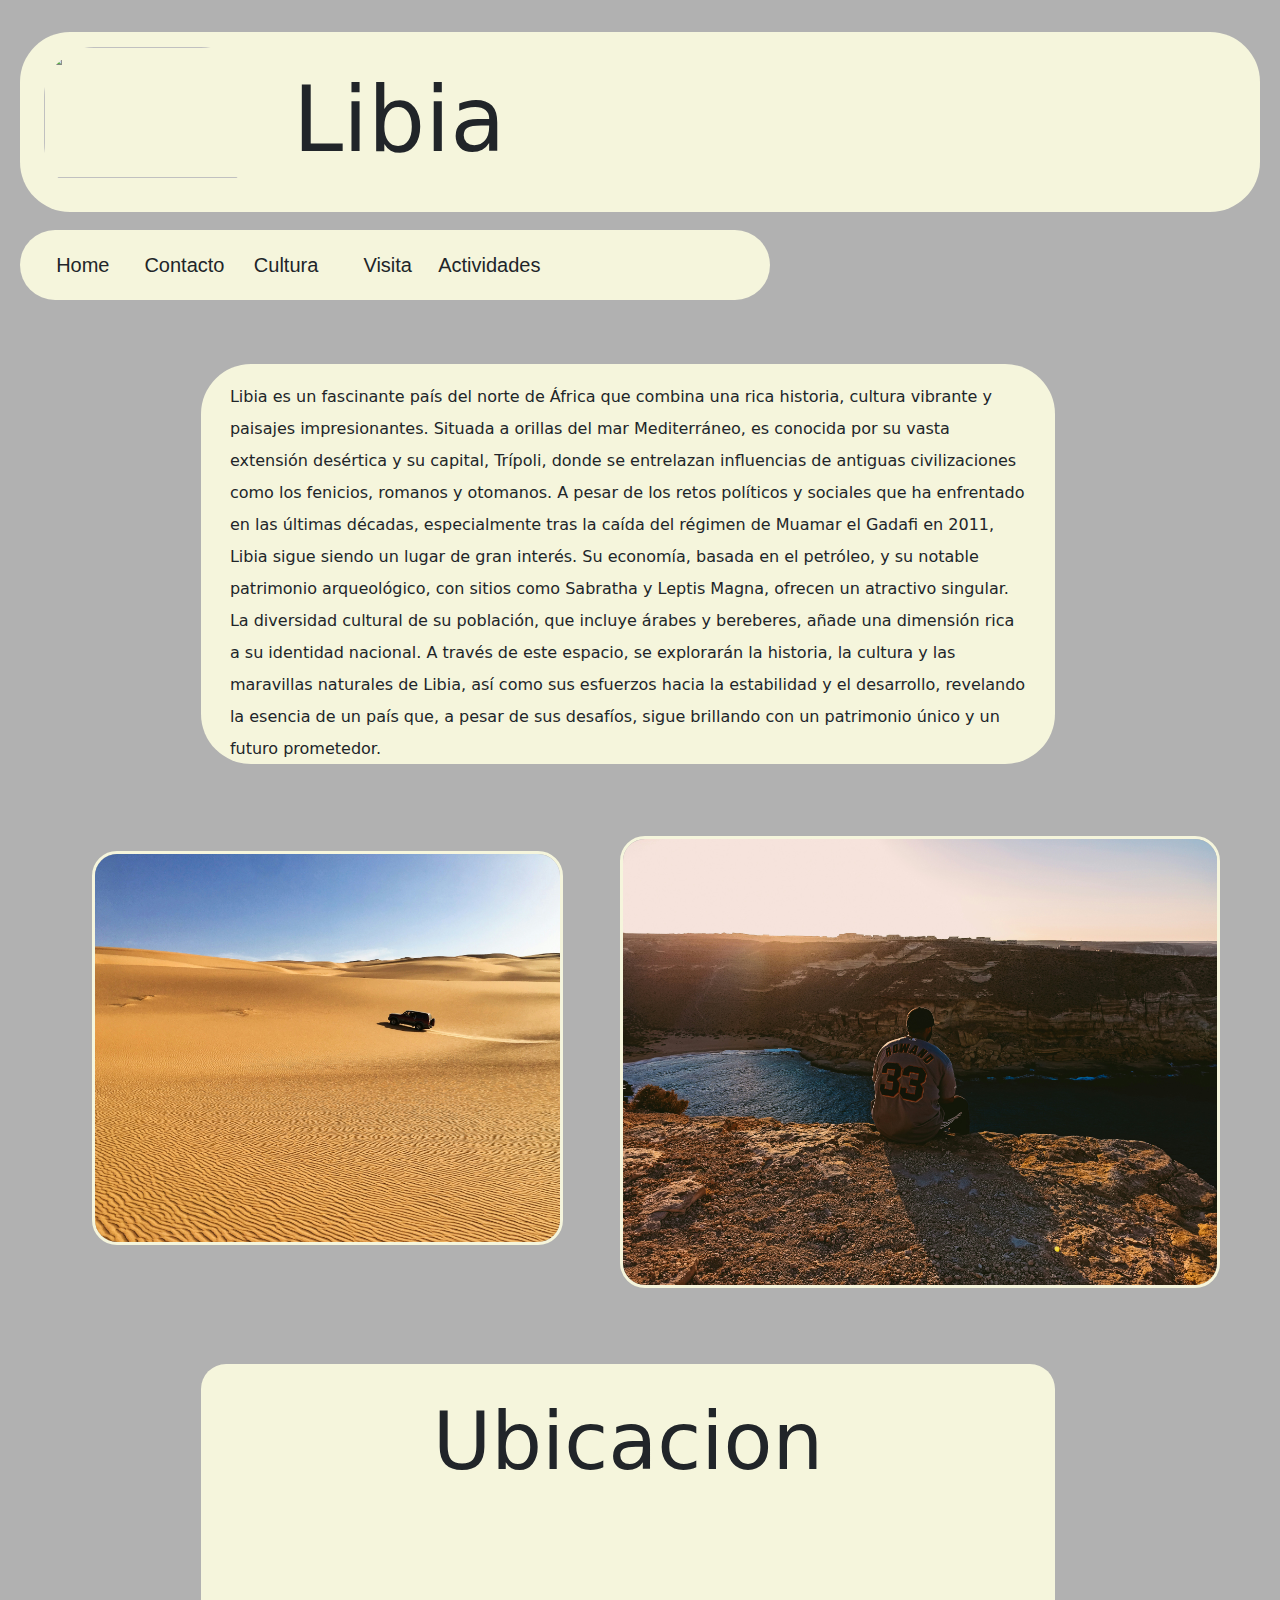
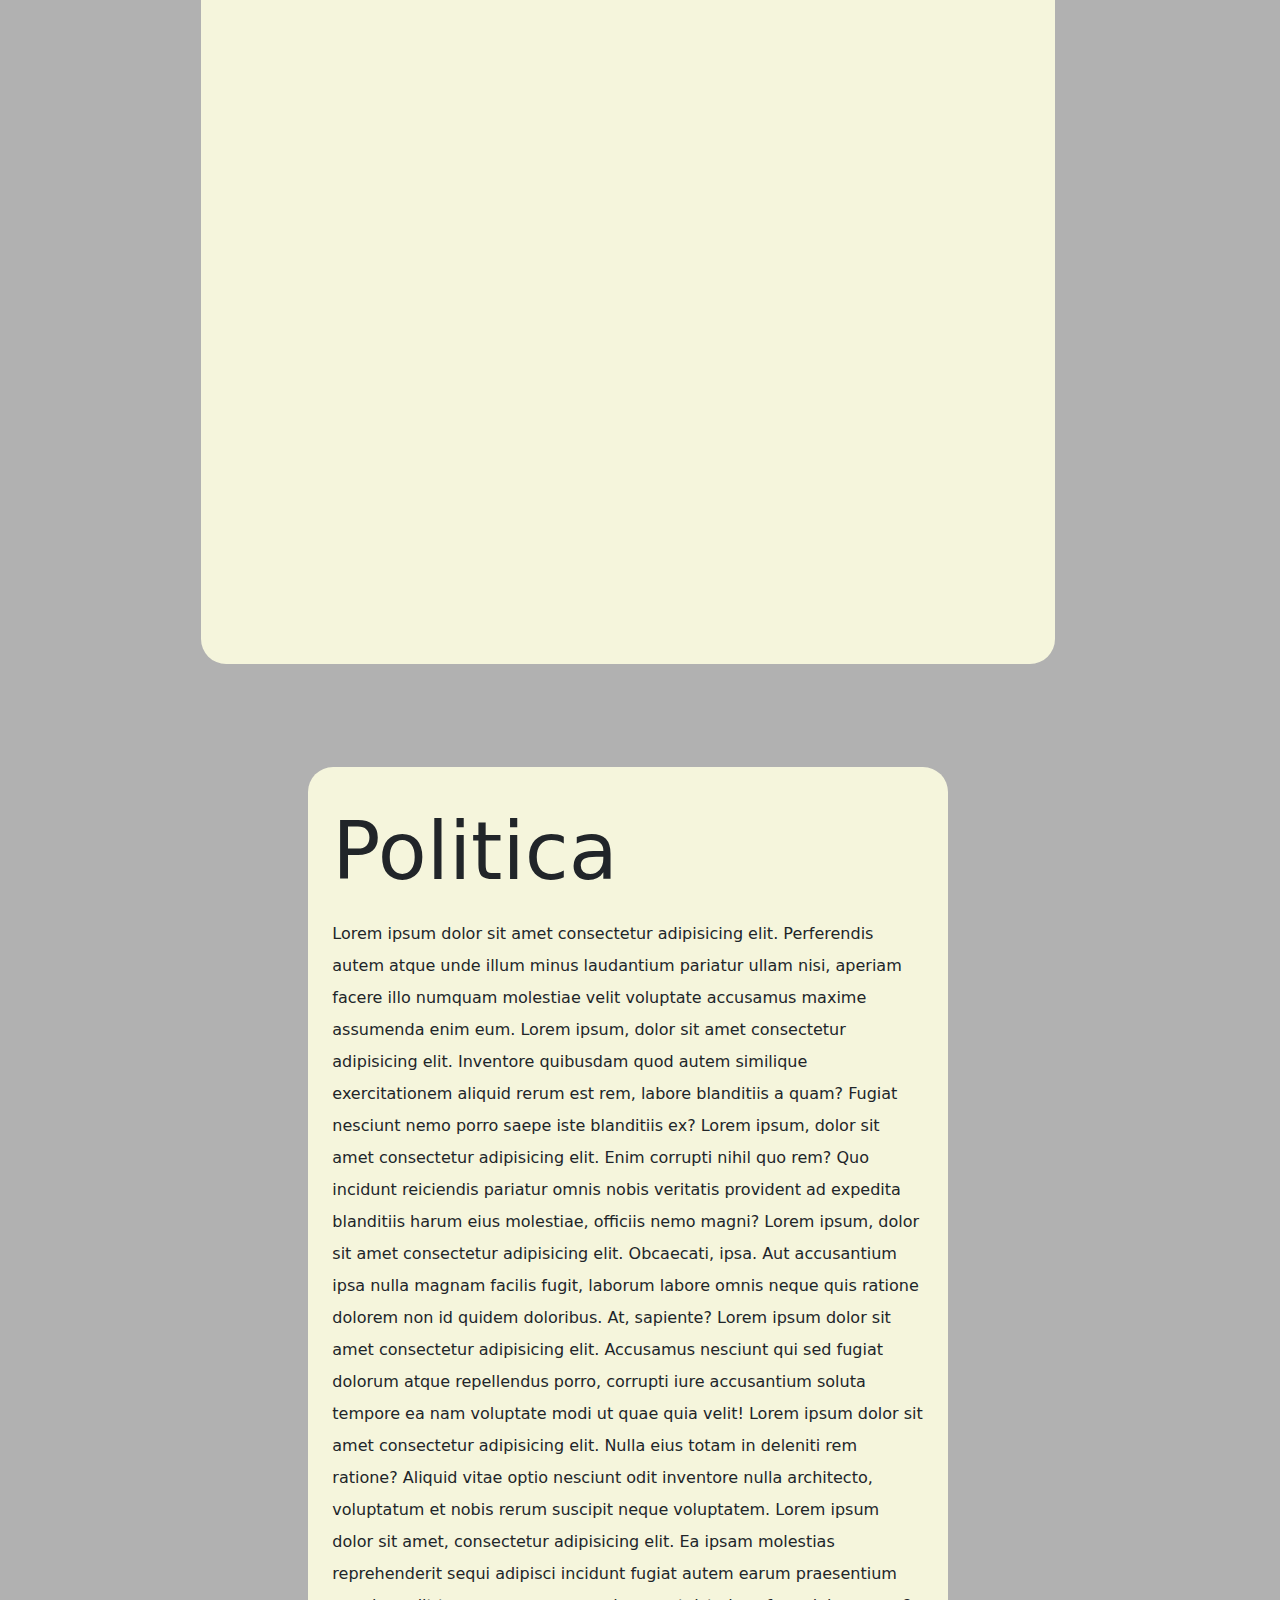
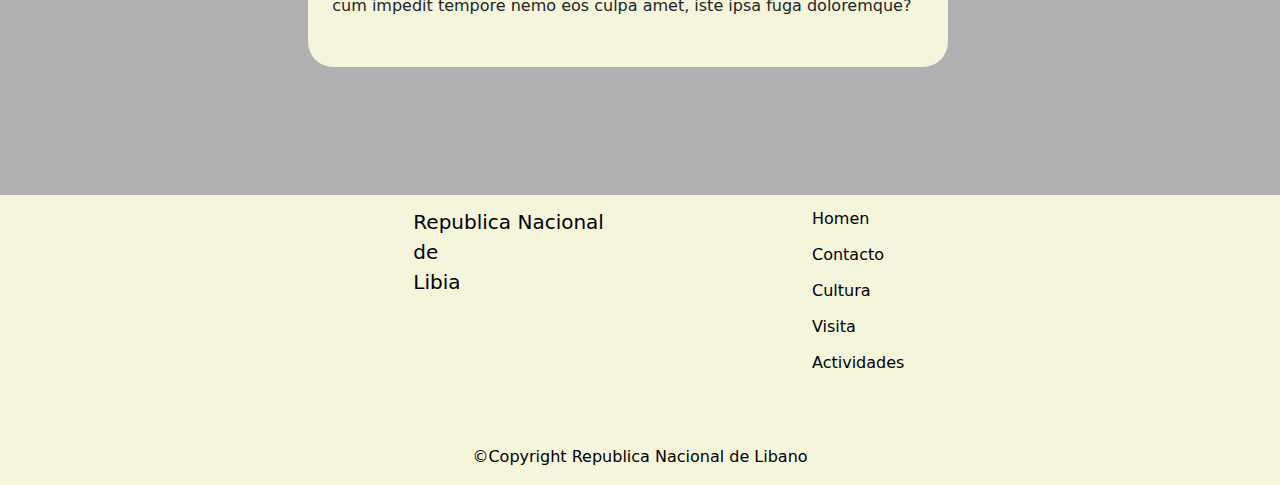
==== commit 638220c9: "Se termina la pagina de cultura" ====
--- a/index.html
+++ b/index.html
@@ -1,7 +1,7 @@
 <!DOCTYPE html>
 <html lang="en">
 <head>
-    <meta name="description" content="Informacion que no enconrtaras en otro lado acerca de libia. La meor informacion de Libia.">
+    <meta name="description" content="Informacion que no enconrtaras en otro lado acerca de Libia. La meor informacion de Libia.">
     <meta name="keybords" content="Africa, Paises, Politica Libia, Libia, Historia de Libia, Cultura libia, Turismo en Libia, Geografía de Libia, Economía de Libia, Política de Libia, Guerra civil en Libia, Comida libia, Atractivos turísticos en Libia, Idioma en Libia, Tradiciones libias, Arte y literatura de Libia, Costumbres libias, Libia actual">
 
     <link href="https://cdn.jsdelivr.net/npm/bootstrap@5.3.3/dist/css/bootstrap.min.css" rel="stylesheet" integrity="sha384-QWTKZyjpPEjISv5WaRU9OFeRpok6YctnYmDr5pNlyT2bRjXh0JMhjY6hW+ALEwIH" crossorigin="anonymous">
@@ -48,12 +48,7 @@
 
 
     <main id="main" class="conteiner-fluid row">
-
-
         <div id="contenedor__2" class="col-lg-8">
-            <h1 id="titulo__maininfo">
-                Informacion General
-            </h1>
             <p id="parrafo__main">
                 Libia es un fascinante país del norte de África que combina una rica historia, cultura vibrante y paisajes impresionantes. Situada a orillas del mar Mediterráneo, es conocida por su vasta extensión desértica y su capital, Trípoli, donde se entrelazan influencias de antiguas civilizaciones como los fenicios, romanos y otomanos. A pesar de los retos políticos y sociales que ha enfrentado en las últimas décadas, especialmente tras la caída del régimen de Muamar el Gadafi en 2011, Libia sigue siendo un lugar de gran interés. Su economía, basada en el petróleo, y su notable patrimonio arqueológico, con sitios como Sabratha y Leptis Magna, ofrecen un atractivo singular. La diversidad cultural de su población, que incluye árabes y bereberes, añade una dimensión rica a su identidad nacional. A través de este espacio, se explorarán la historia, la cultura y las maravillas naturales de Libia, así como sus esfuerzos hacia la estabilidad y el desarrollo, revelando la esencia de un país que, a pesar de sus desafíos, sigue brillando con un patrimonio único y un futuro prometedor.
             </p>
@@ -61,17 +56,13 @@
 
 
         <div id="contenedor__imagenes" class="">
-
-
             <div id="contenedor__primerafoto" class="col-lg-5">
-                <img id="imagen__primerafoto" src="assets/imagenes/pasiajeimagenprimera3.jpg" alt="imagen">
-                <div id="text-overlay1">Conocer más</div>
+                <img id="imagen__primerafoto" src="assets/imagenes/pasiajeimagenprimera3.jpg" alt="">
             </div>
 
 
             <div id="contenedor__segundafoto" class="col-lg-5">
-                <img id="imagen__segundafoto" src="assets/imagenes/paisajesegundafoto1.jpg" alt="imagen">
-                <div class="text-overlay">Conocer más</div>
+                <img id="imagen__segundafoto" src="assets/imagenes/paisajesegundafoto1.jpg" alt="">
             </div>
         </div>
     </main>
@@ -102,14 +93,12 @@
             
 
             <div id="contenedor__parrafopolitica">
-                <p id="parrafo__politica">   
-                    Libia, situada en el norte de África, ha estado sumida en la inestabilidad política desde la caída de Muamar Gadafi en 2011, quien gobernó durante más de 40 años bajo un régimen autoritario. Su derrocamiento, impulsado por la Primavera Árabe y apoyado por una intervención internacional, no trajo la estabilidad esperada, sino que dejó al país fragmentado y en caos. Desde entonces, Libia ha quedado dividida entre dos principales facciones rivales. En Trípoli, en el oeste, está el Gobierno de Acuerdo Nacional (GAN), que cuenta con el reconocimiento de la ONU, mientras que en el este, en Tobruk, opera un gobierno alterno respaldado por el Ejército Nacional Libio (ENL) bajo el liderazgo del general Khalifa Haftar. A esta lucha interna se suman numerosos grupos armados y milicias que controlan diferentes zonas del país, complicando aún más la situación y alimentando un conflicto civil prolongado. Las potencias extranjeras también han tenido un papel crucial en el conflicto: Turquía ha apoyado al gobierno de Trípoli, mientras que Rusia, Egipto y los Emiratos Árabes Unidos han respaldado al general Haftar. Esta intervención externa ha profundizado las divisiones, creando un escenario donde los intereses extranjeros y los enfrentamientos locales se entrelazan. A pesar de varios intentos de mediación internacional, incluidos los esfuerzos de las Naciones Unidas y las conferencias de paz, las tensiones entre las facciones rivales han impedido un acuerdo duradero. La falta de un gobierno central fuerte ha generado una crisis humanitaria, con miles de muertos, desplazados y un colapso de las infraestructuras básicas. Además, la inestabilidad ha afectado la producción de petróleo, la principal fuente de ingresos del país, lo que ha tenido repercusiones tanto en la economía libia como en el mercado energético global. El conflicto ha convertido a Libia en un campo de batalla para las potencias regionales, que luchan por influencia geopolítica. En resumen, la política libia se caracteriza por una profunda fragmentación interna, una lucha constante por el poder y una fuerte intervención extranjera, factores que han obstaculizado la paz y la reconstrucción del país desde la caída de Gadafi, manteniéndolo en un estado de crisis continua.
+                <p id="parrafo__politica">
+                    Lorem ipsum dolor sit amet consectetur adipisicing elit. Perferendis autem atque unde illum minus laudantium pariatur ullam nisi, aperiam facere illo numquam molestiae velit voluptate accusamus maxime assumenda enim eum. Lorem ipsum, dolor sit amet consectetur adipisicing elit. Inventore quibusdam quod autem similique exercitationem aliquid rerum est rem, labore blanditiis a quam? Fugiat nesciunt nemo porro saepe iste blanditiis ex? Lorem ipsum, dolor sit amet consectetur adipisicing elit. Enim corrupti nihil quo rem? Quo incidunt reiciendis pariatur omnis nobis veritatis provident ad expedita blanditiis harum eius molestiae, officiis nemo magni? Lorem ipsum, dolor sit amet consectetur adipisicing elit. Obcaecati, ipsa. Aut accusantium ipsa nulla magnam facilis fugit, laborum labore omnis neque quis ratione dolorem non id quidem doloribus. At, sapiente? Lorem ipsum dolor sit amet consectetur adipisicing elit. Accusamus nesciunt qui sed fugiat dolorum atque repellendus porro, corrupti iure accusantium soluta tempore ea nam voluptate modi ut quae quia velit! Lorem ipsum dolor sit amet consectetur adipisicing elit. Nulla eius totam in deleniti rem ratione? Aliquid vitae optio nesciunt odit inventore nulla architecto, voluptatum et nobis rerum suscipit neque voluptatem. Lorem ipsum dolor sit amet, consectetur adipisicing elit. Ea ipsam molestias reprehenderit sequi adipisci incidunt fugiat autem earum praesentium cum impedit tempore nemo eos culpa amet, iste ipsa fuga doloremque?
                 </p>
-                <button id="boton__article" type="button" class="btn btn-light">Mas Informacion</button>
             </div>
         </div>
 
-       
     </article>
 
 
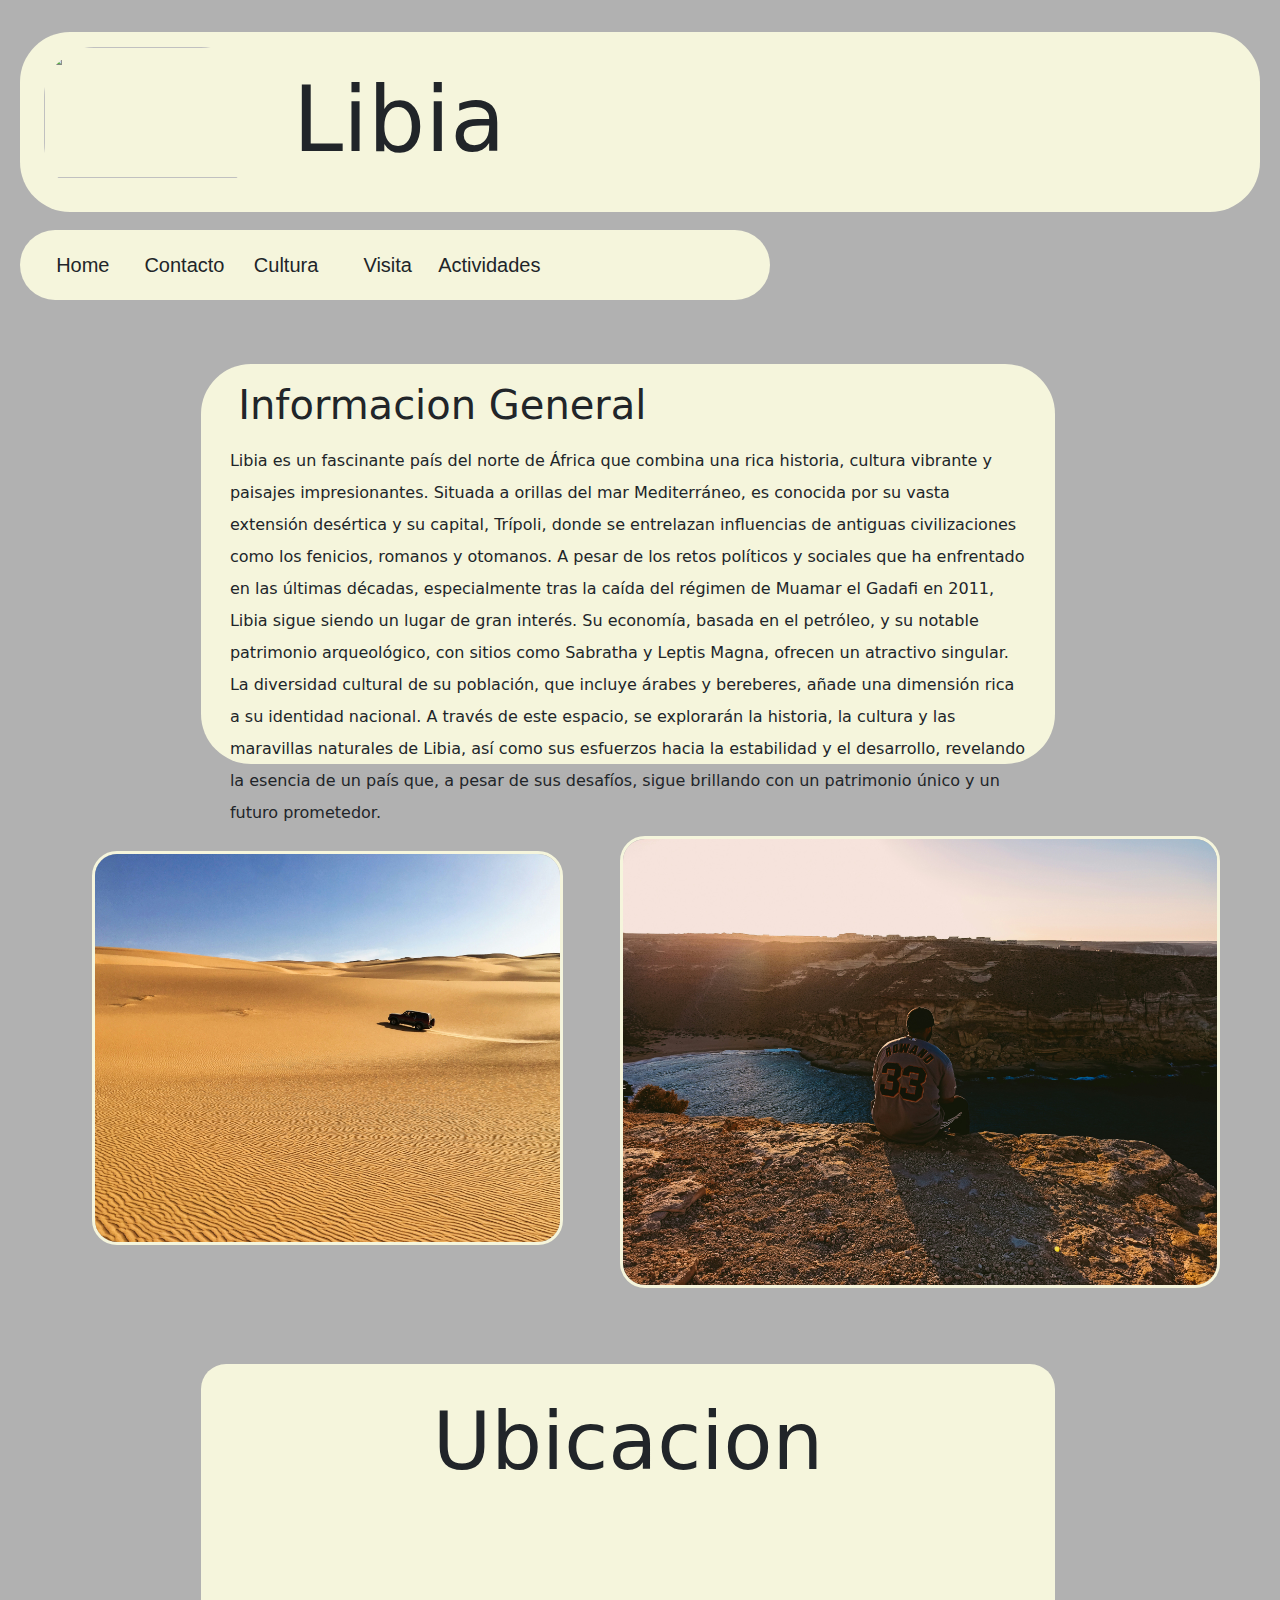
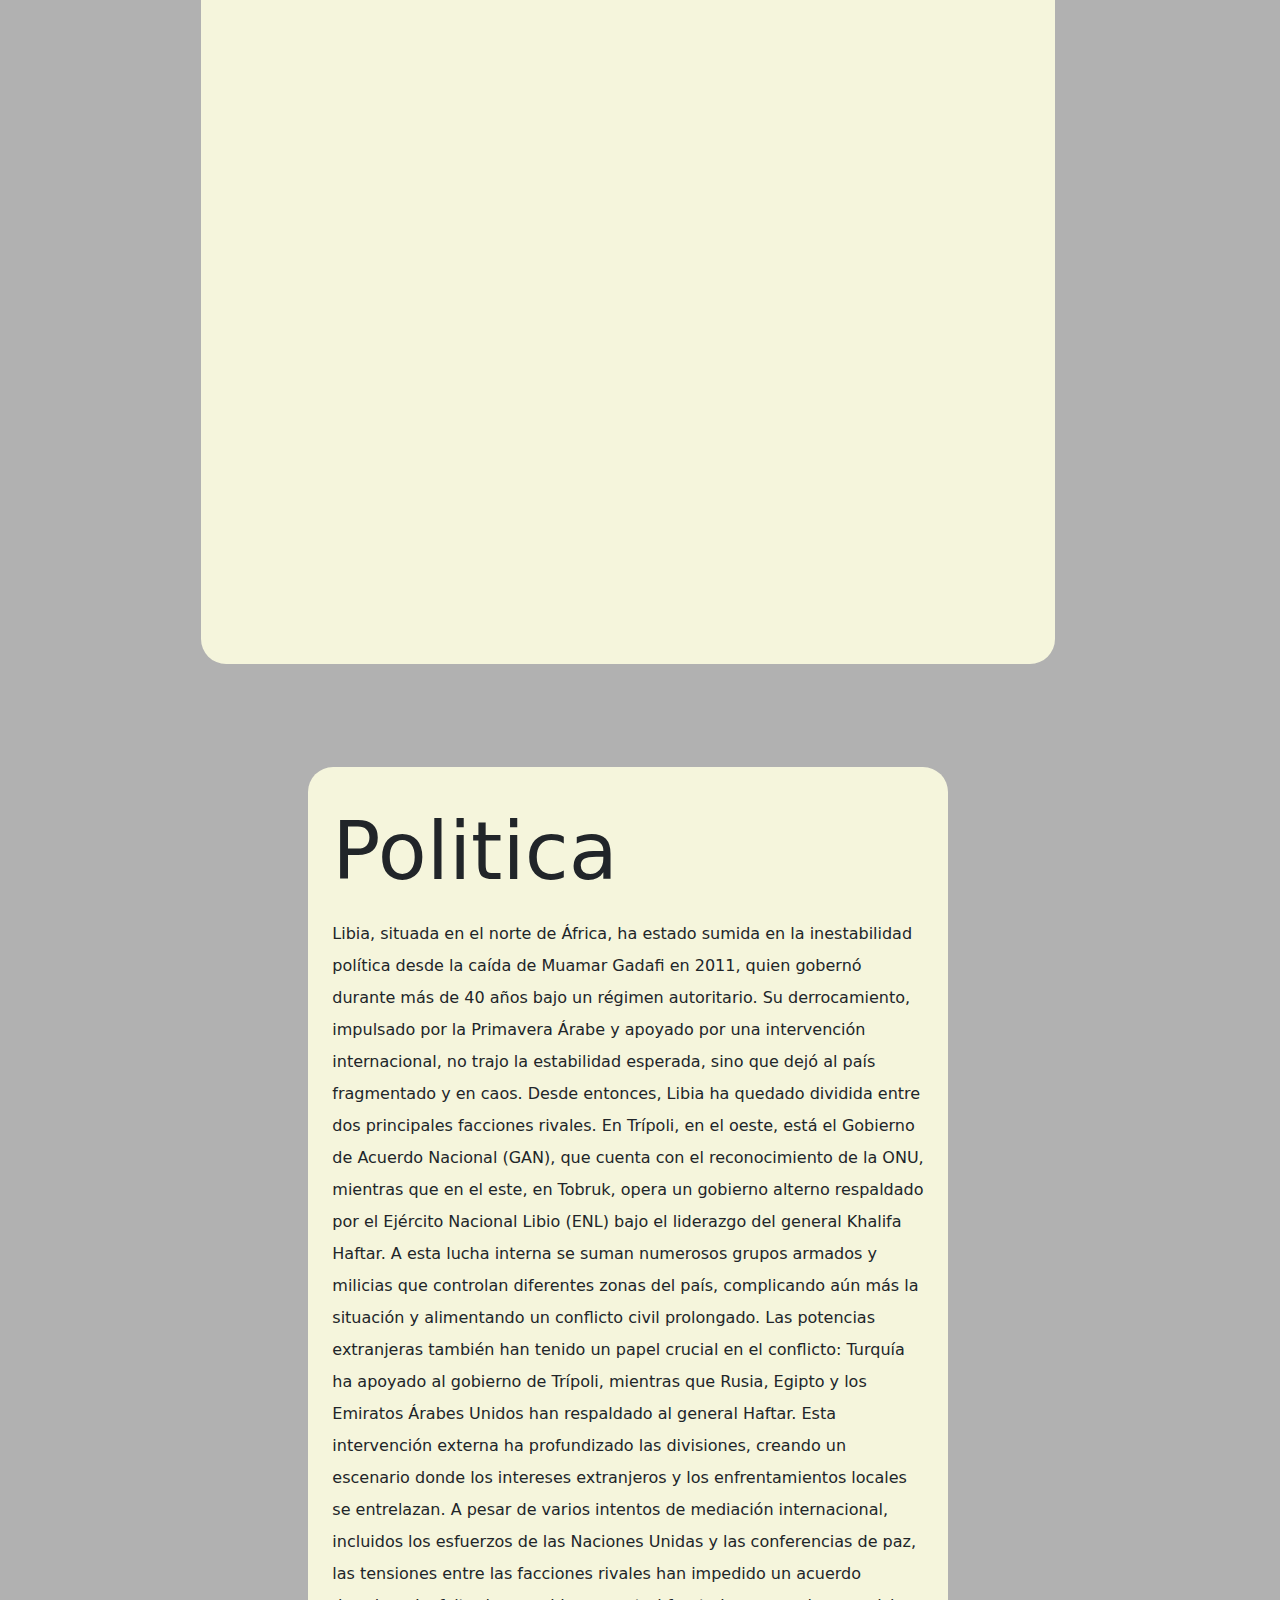
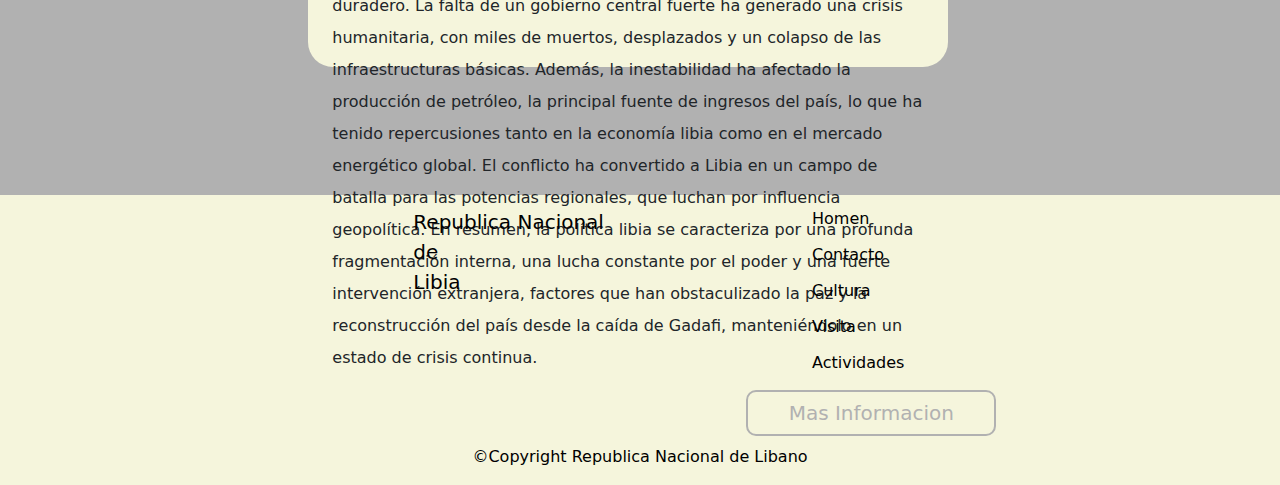
==== commit 9f47416f: "Merge branch 'main' of https://github.com/simoncaste/ejercicio-SEO" ====
--- a/index.html
+++ b/index.html
@@ -48,7 +48,12 @@
 
 
     <main id="main" class="conteiner-fluid row">
+
+
         <div id="contenedor__2" class="col-lg-8">
+            <h1 id="titulo__maininfo">
+                Informacion General
+            </h1>
             <p id="parrafo__main">
                 Libia es un fascinante país del norte de África que combina una rica historia, cultura vibrante y paisajes impresionantes. Situada a orillas del mar Mediterráneo, es conocida por su vasta extensión desértica y su capital, Trípoli, donde se entrelazan influencias de antiguas civilizaciones como los fenicios, romanos y otomanos. A pesar de los retos políticos y sociales que ha enfrentado en las últimas décadas, especialmente tras la caída del régimen de Muamar el Gadafi en 2011, Libia sigue siendo un lugar de gran interés. Su economía, basada en el petróleo, y su notable patrimonio arqueológico, con sitios como Sabratha y Leptis Magna, ofrecen un atractivo singular. La diversidad cultural de su población, que incluye árabes y bereberes, añade una dimensión rica a su identidad nacional. A través de este espacio, se explorarán la historia, la cultura y las maravillas naturales de Libia, así como sus esfuerzos hacia la estabilidad y el desarrollo, revelando la esencia de un país que, a pesar de sus desafíos, sigue brillando con un patrimonio único y un futuro prometedor.
             </p>
@@ -56,13 +61,17 @@
 
 
         <div id="contenedor__imagenes" class="">
+
+
             <div id="contenedor__primerafoto" class="col-lg-5">
-                <img id="imagen__primerafoto" src="assets/imagenes/pasiajeimagenprimera3.jpg" alt="">
+                <img id="imagen__primerafoto" src="assets/imagenes/pasiajeimagenprimera3.jpg" alt="imagen">
+                <div id="text-overlay1">Conocer más</div>
             </div>
 
 
             <div id="contenedor__segundafoto" class="col-lg-5">
-                <img id="imagen__segundafoto" src="assets/imagenes/paisajesegundafoto1.jpg" alt="">
+                <img id="imagen__segundafoto" src="assets/imagenes/paisajesegundafoto1.jpg" alt="imagen">
+                <div class="text-overlay">Conocer más</div>
             </div>
         </div>
     </main>
@@ -93,12 +102,14 @@
             
 
             <div id="contenedor__parrafopolitica">
-                <p id="parrafo__politica">
-                    Lorem ipsum dolor sit amet consectetur adipisicing elit. Perferendis autem atque unde illum minus laudantium pariatur ullam nisi, aperiam facere illo numquam molestiae velit voluptate accusamus maxime assumenda enim eum. Lorem ipsum, dolor sit amet consectetur adipisicing elit. Inventore quibusdam quod autem similique exercitationem aliquid rerum est rem, labore blanditiis a quam? Fugiat nesciunt nemo porro saepe iste blanditiis ex? Lorem ipsum, dolor sit amet consectetur adipisicing elit. Enim corrupti nihil quo rem? Quo incidunt reiciendis pariatur omnis nobis veritatis provident ad expedita blanditiis harum eius molestiae, officiis nemo magni? Lorem ipsum, dolor sit amet consectetur adipisicing elit. Obcaecati, ipsa. Aut accusantium ipsa nulla magnam facilis fugit, laborum labore omnis neque quis ratione dolorem non id quidem doloribus. At, sapiente? Lorem ipsum dolor sit amet consectetur adipisicing elit. Accusamus nesciunt qui sed fugiat dolorum atque repellendus porro, corrupti iure accusantium soluta tempore ea nam voluptate modi ut quae quia velit! Lorem ipsum dolor sit amet consectetur adipisicing elit. Nulla eius totam in deleniti rem ratione? Aliquid vitae optio nesciunt odit inventore nulla architecto, voluptatum et nobis rerum suscipit neque voluptatem. Lorem ipsum dolor sit amet, consectetur adipisicing elit. Ea ipsam molestias reprehenderit sequi adipisci incidunt fugiat autem earum praesentium cum impedit tempore nemo eos culpa amet, iste ipsa fuga doloremque?
+                <p id="parrafo__politica">   
+                    Libia, situada en el norte de África, ha estado sumida en la inestabilidad política desde la caída de Muamar Gadafi en 2011, quien gobernó durante más de 40 años bajo un régimen autoritario. Su derrocamiento, impulsado por la Primavera Árabe y apoyado por una intervención internacional, no trajo la estabilidad esperada, sino que dejó al país fragmentado y en caos. Desde entonces, Libia ha quedado dividida entre dos principales facciones rivales. En Trípoli, en el oeste, está el Gobierno de Acuerdo Nacional (GAN), que cuenta con el reconocimiento de la ONU, mientras que en el este, en Tobruk, opera un gobierno alterno respaldado por el Ejército Nacional Libio (ENL) bajo el liderazgo del general Khalifa Haftar. A esta lucha interna se suman numerosos grupos armados y milicias que controlan diferentes zonas del país, complicando aún más la situación y alimentando un conflicto civil prolongado. Las potencias extranjeras también han tenido un papel crucial en el conflicto: Turquía ha apoyado al gobierno de Trípoli, mientras que Rusia, Egipto y los Emiratos Árabes Unidos han respaldado al general Haftar. Esta intervención externa ha profundizado las divisiones, creando un escenario donde los intereses extranjeros y los enfrentamientos locales se entrelazan. A pesar de varios intentos de mediación internacional, incluidos los esfuerzos de las Naciones Unidas y las conferencias de paz, las tensiones entre las facciones rivales han impedido un acuerdo duradero. La falta de un gobierno central fuerte ha generado una crisis humanitaria, con miles de muertos, desplazados y un colapso de las infraestructuras básicas. Además, la inestabilidad ha afectado la producción de petróleo, la principal fuente de ingresos del país, lo que ha tenido repercusiones tanto en la economía libia como en el mercado energético global. El conflicto ha convertido a Libia en un campo de batalla para las potencias regionales, que luchan por influencia geopolítica. En resumen, la política libia se caracteriza por una profunda fragmentación interna, una lucha constante por el poder y una fuerte intervención extranjera, factores que han obstaculizado la paz y la reconstrucción del país desde la caída de Gadafi, manteniéndolo en un estado de crisis continua.
                 </p>
+                <button id="boton__article" type="button" class="btn btn-light">Mas Informacion</button>
             </div>
         </div>
 
+       
     </article>
 
 
